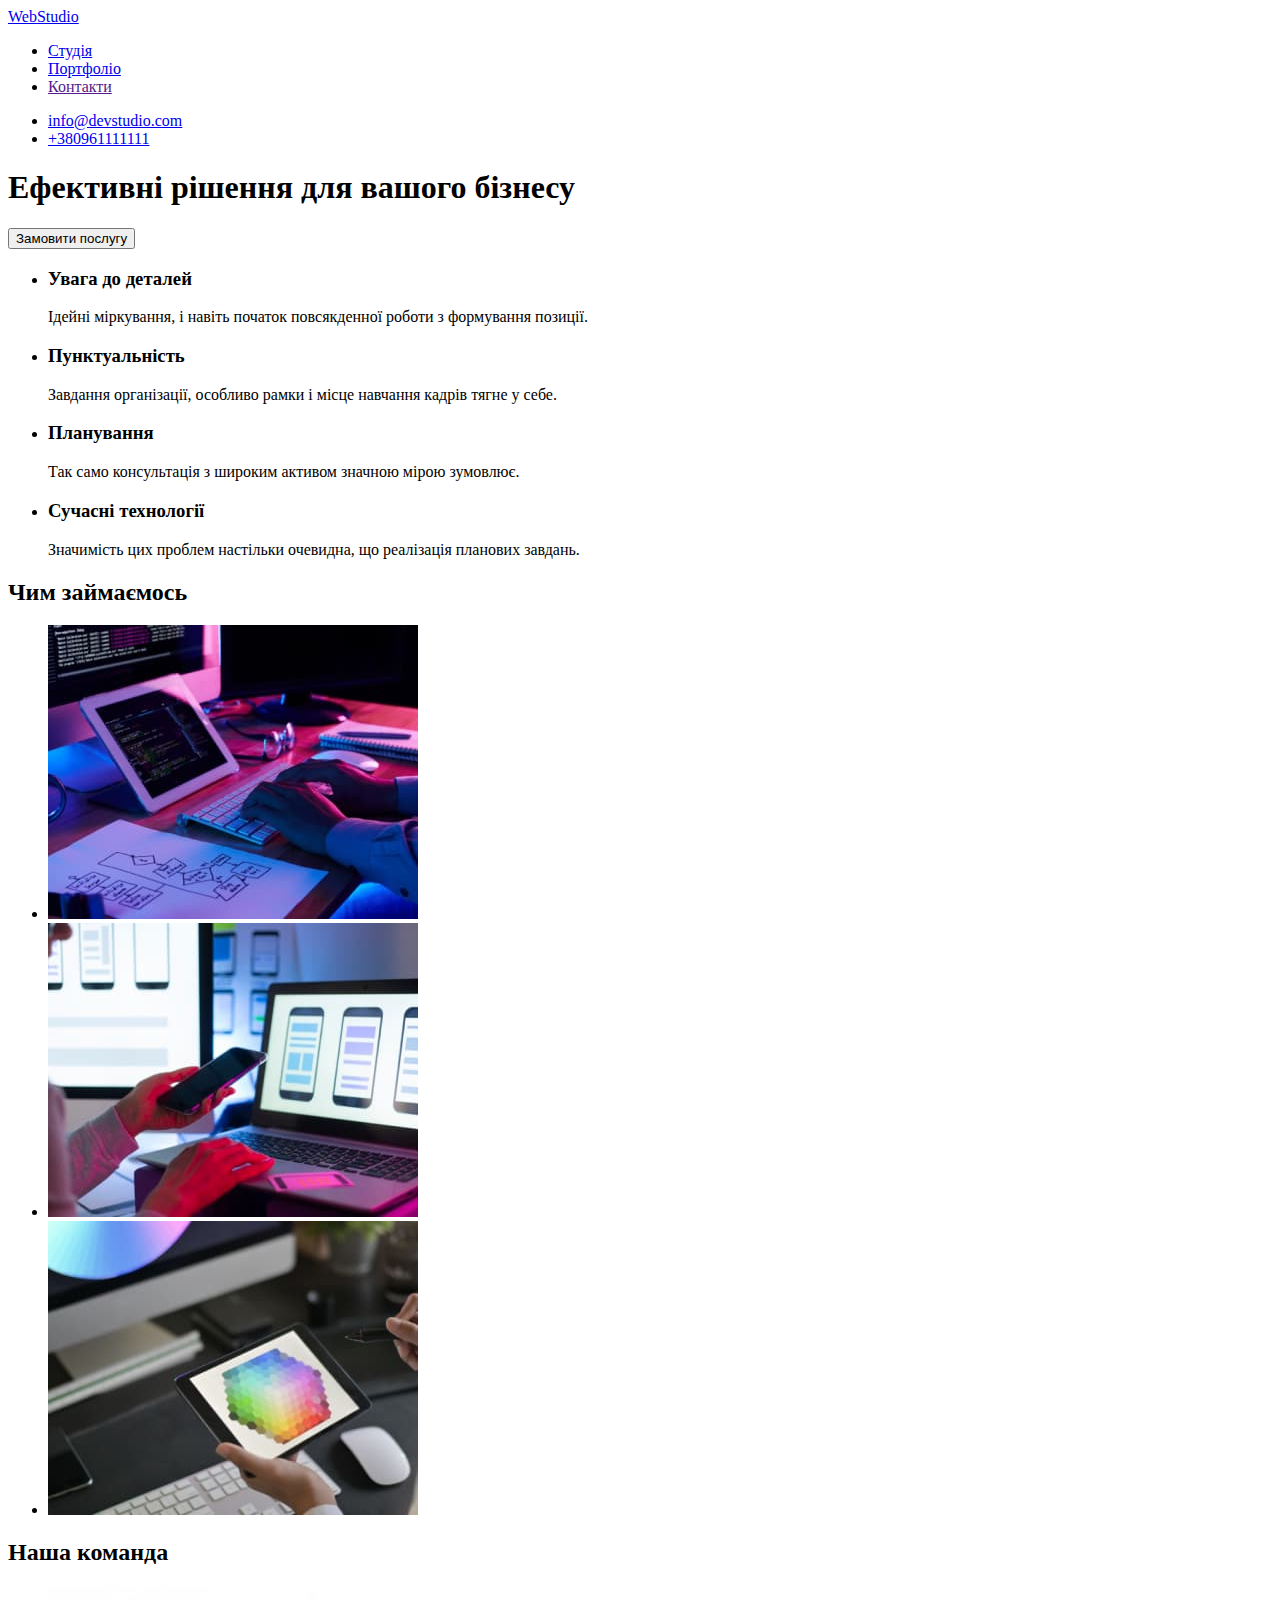
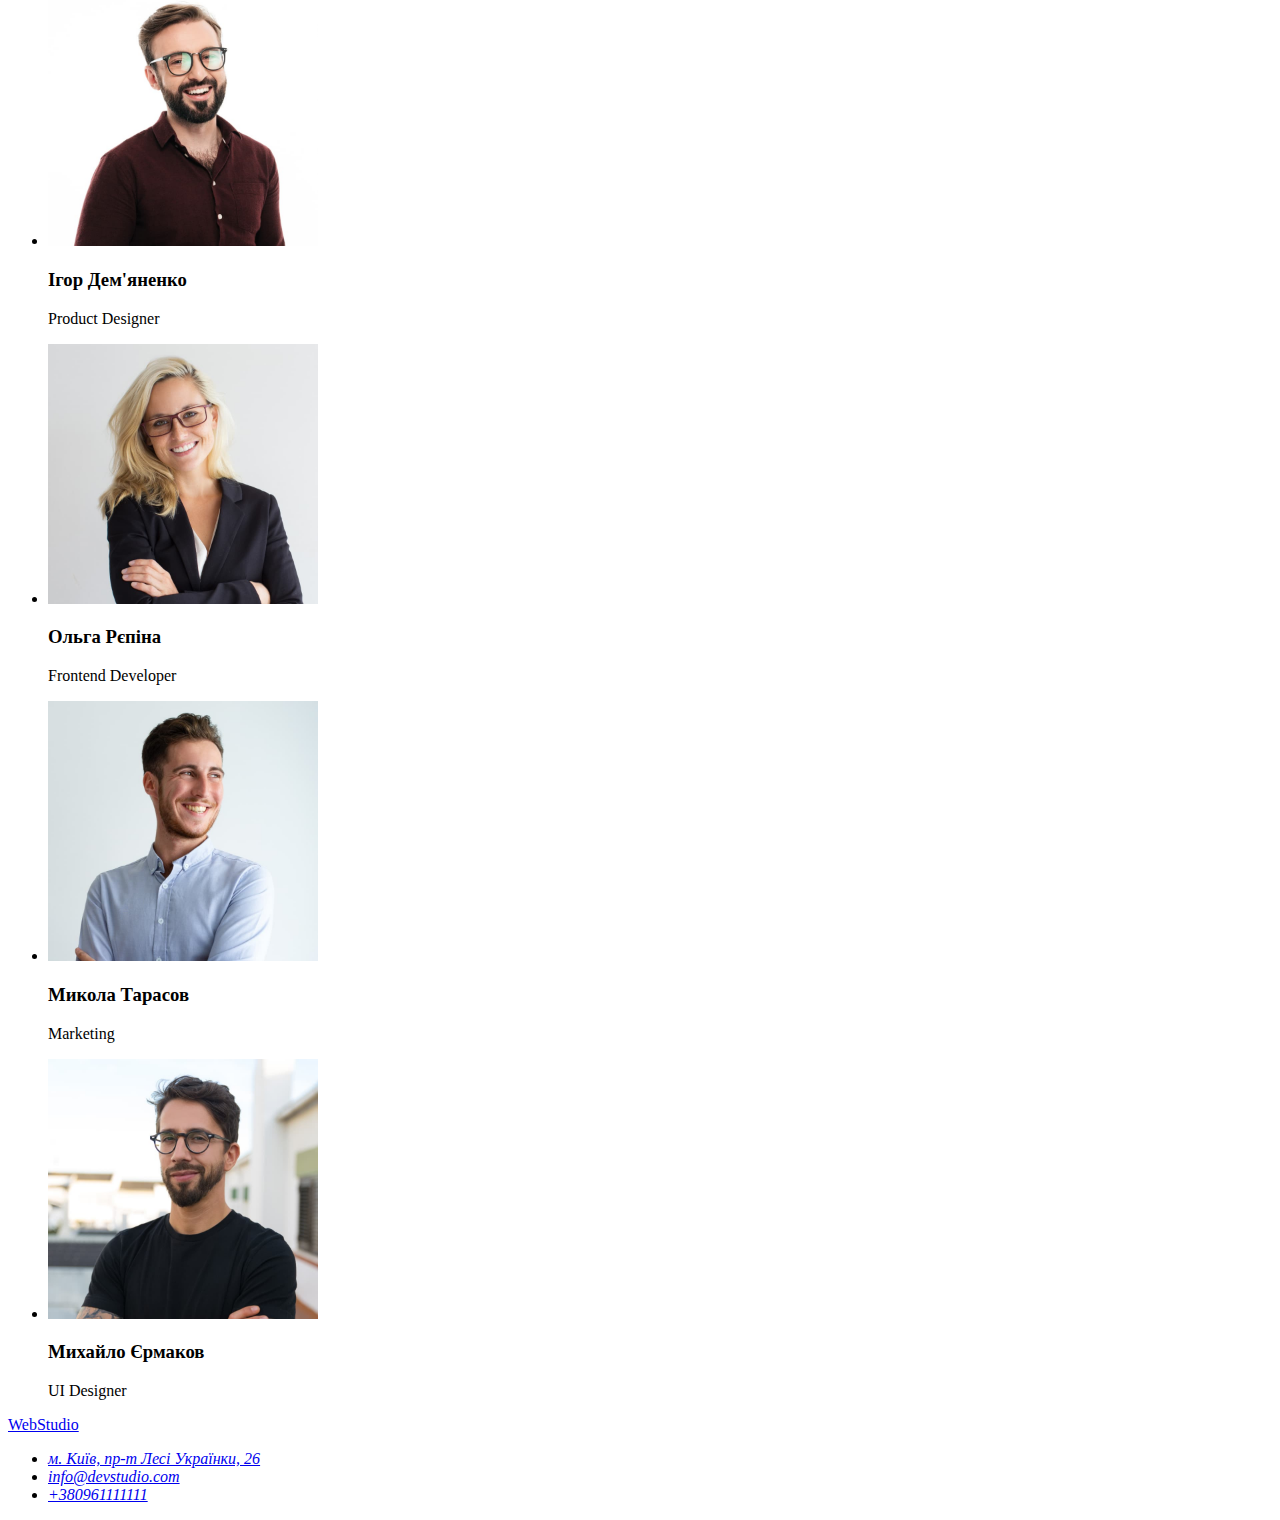
==== index.html @ 9a79ecf3 "набрана розмітка сторінки" ====
<!DOCTYPE html>
<html lang="uk">
<head>
    <meta charset="UTF-8">
    <meta http-equiv="X-UA-Compatible" content="IE=edge">
    <meta name="viewport" content="width=device-width, initial-scale=1.0">
    <title>Студія</title>
    <link rel="stylesheet" href="./css/style.css" />
</head>

<body>
    <!--Шапка-->
    <header>
        <a href="./index.html">WebStudio</a> 
        
        <nav>
            <ul>
                <li><a href="./index.html">Студія</a></li>
                <li><a href="./portfolio.html">Портфоліо</a></li>
                <li><a href="">Контакти</a></li>
            </ul>
        </nav>  
    
        <ul>
            <li><a href=mailto:info@devstudio.com>info@devstudio.com</a></li>
            <li><a href=tel:+380961111111>+380961111111</a></li> 
         </ul>
    </header>

    <!--Герой-->
    <main>
        <section>
            <h1>Ефективні рішення для вашого бізнесу</h1>
            <button type="button">Замовити послугу</button>
        </section>
    
    <!--Якості студії-->
        <section>
            <h2 hidden>Якості</h2>
            <ul>
                <li>
                    <h3>Увага до деталей</h3>
                    <p>Ідейні міркування, і навіть початок повсякденної роботи з формування позиції.</p>
                </li>
                <li>
                    <h3>Пунктуальність</h3>
                    <p>Завдання організації, особливо рамки і місце навчання кадрів тягне у себе.</p>
                </li>
                <li>
                    <h3>Планування</h3>
                    <p>Так само консультація з широким активом значною мірою зумовлює.</p>
                </li>
                <li>
                    <h3>Сучасні технології</h3>
                    <p>Значимість цих проблем настільки очевидна, що реалізація планових завдань.</p>
                </li>
            </ul>
        </section>

    <!--Чим займаємось-->
        <section>
            <h2>Чим займаємось</h2>
            <ul>
                <li><img src="./images/box1Sq.jpg" alt="обробка фотографій" width="370"></li>
                <li><img src="./images/box2Sq.jpg" alt="погодження деталей з замовником" width="370"></li>
                <li><img src="./images/box3Sq.jpg" alt="передача матеріалів замовнику" width="370"></li>
            </ul>                     
        </section>
        
        <!--Наша команда-->
        <section>
            <h2>Наша команда</h2>
            <ul>
                <li><img src="./images/1IgorSq.jpg" alt="фото Ігор Дем'яненко" width="270">
                    <h3>Ігор Дем'яненко</h3>
                    <p>Product Designer</p>
                </li>
                <li><img src="./images/2OlgaSq.jpg" alt="фото Ольга Рєпіна" width="270">
                    <h3>Ольга Рєпіна</h3>
                    <p>Frontend Developer</p>
                </li>
                <li><img src="./images/3MykolaSq.jpg" alt="фото Микола Тарасов" width="270">
                    <h3>Микола Тарасов</h3>
                    <p>Marketing</p>
                </li>
                <li><img src="./images/4MykhailoSq.jpg" alt="фото Михайло Єрмаков" width="270">
                    <h3>Михайло Єрмаков</h3>
                    <p>UI Designer</p>
                </li>
            </ul>
        </section>
    </main>
    
    <!--Підвал-->
    <footer>
        <a href="./index.html">WebStudio</a>
        <address>
            <ul>
                <li><a href="https://goo.gl/maps/CPtrU1FHBa2aNyZL9" 
                    target="_blank" 
                    rel="noopener noreferrer nofollow">
                    м. Київ, пр-т Лесі Українки, 26</a></li>
                <li><a href="mailto:info@devstudio.com" >info@devstudio.com</a></li>
                <li><a href="tel:+380961111111" >+380961111111</a></li>
            </ul>          
        </address>
    </footer>

</body>

</html>
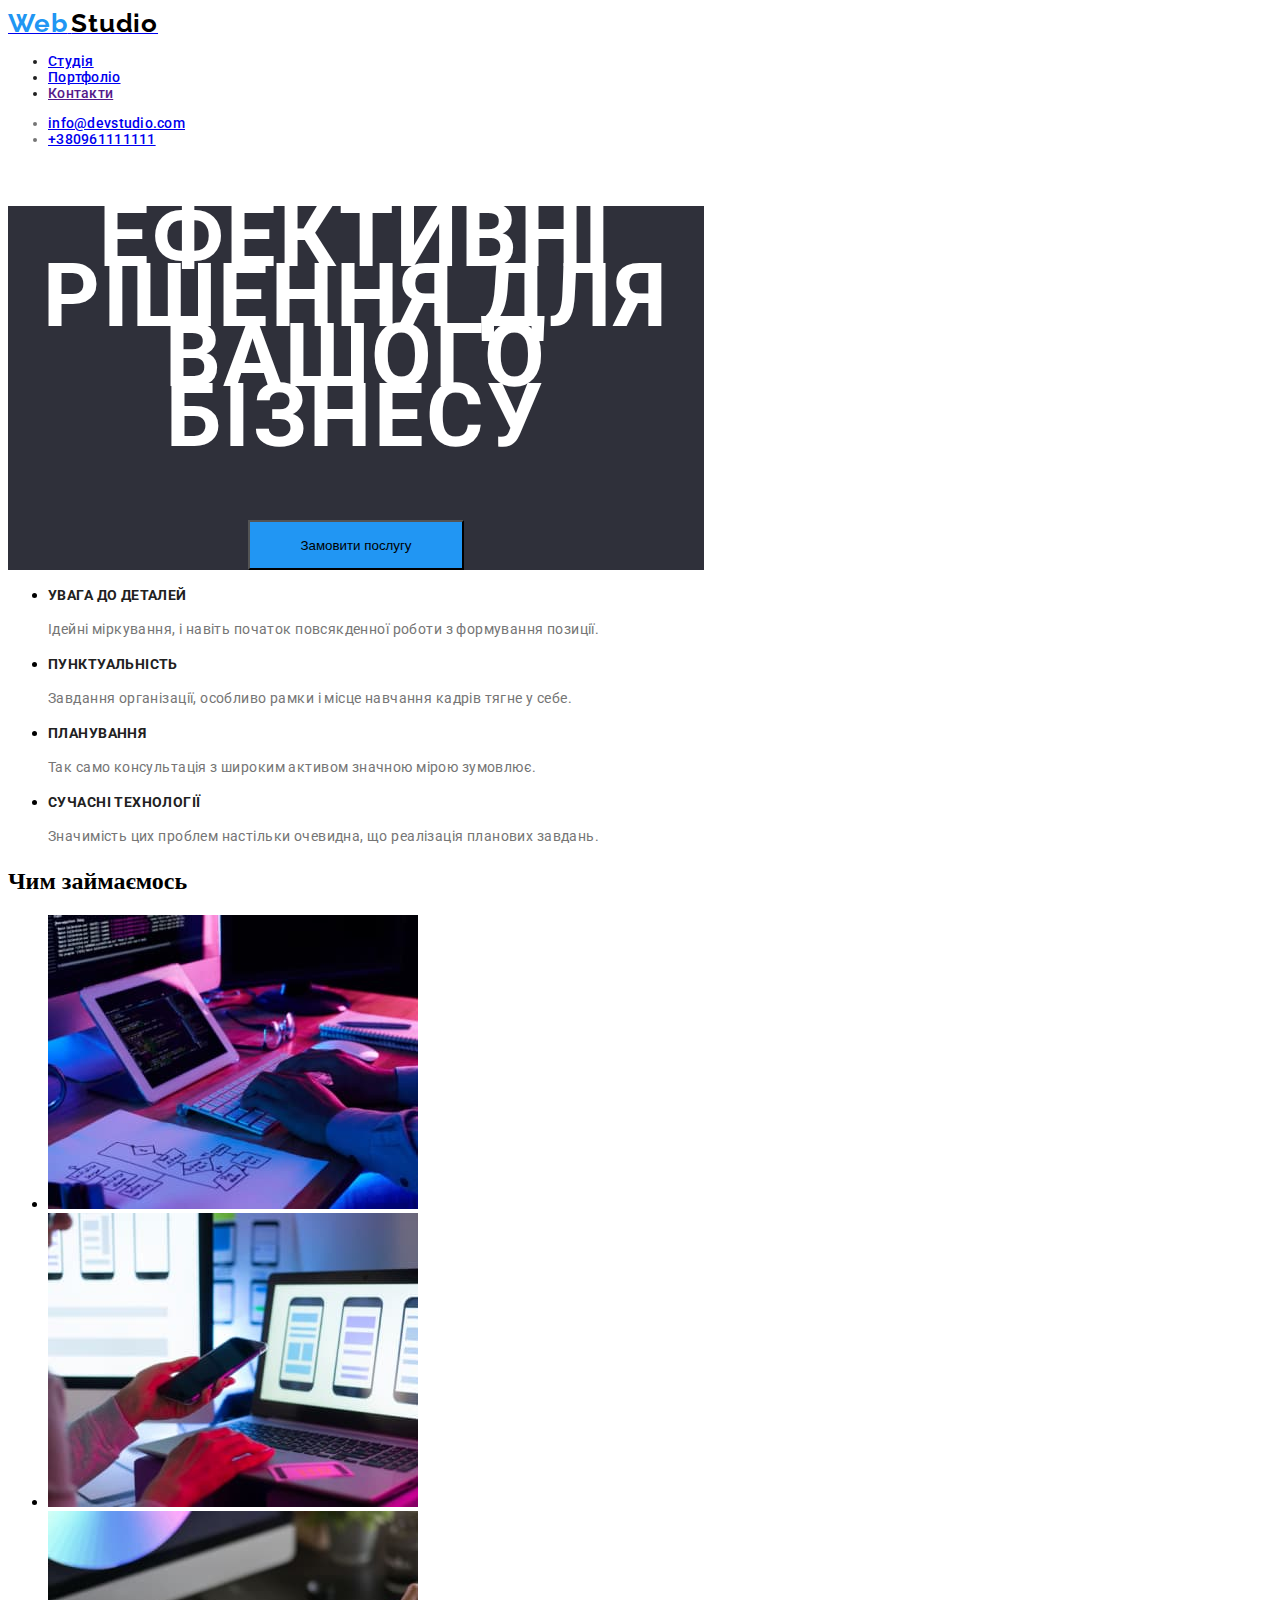
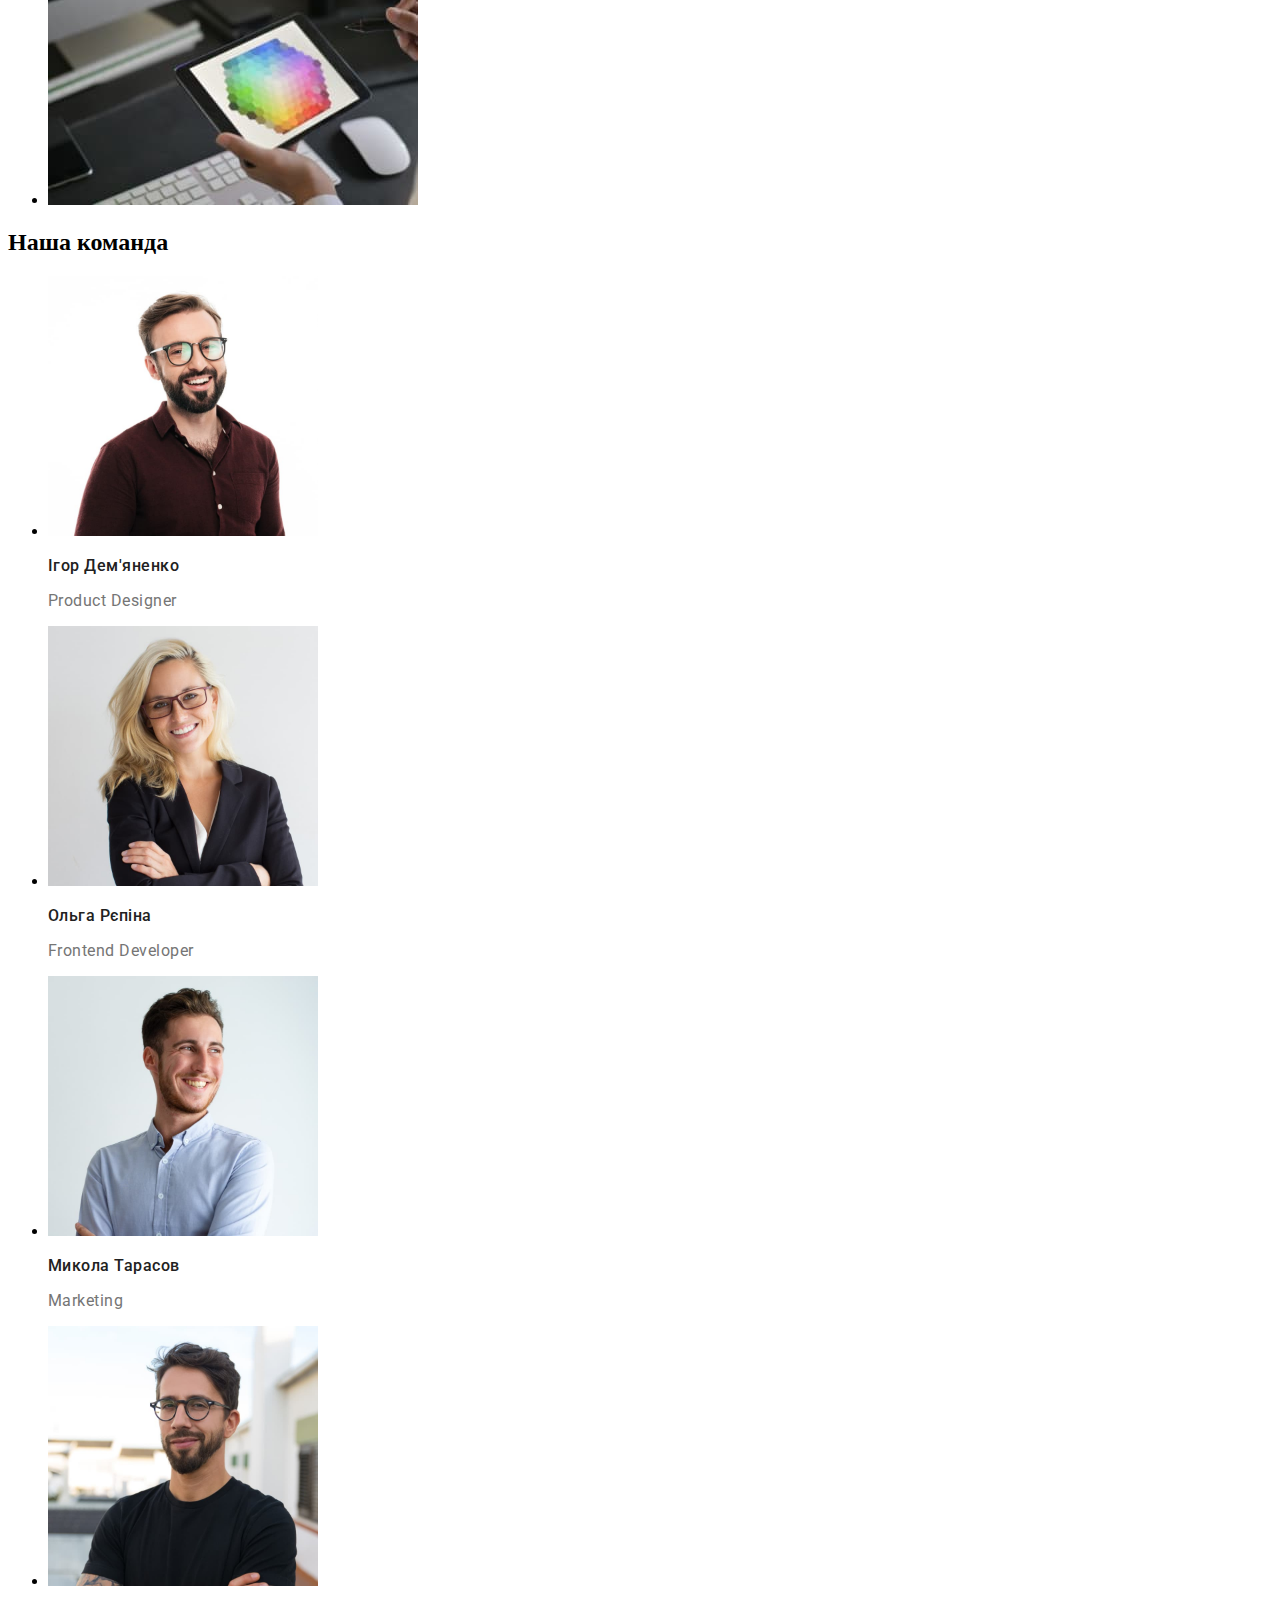
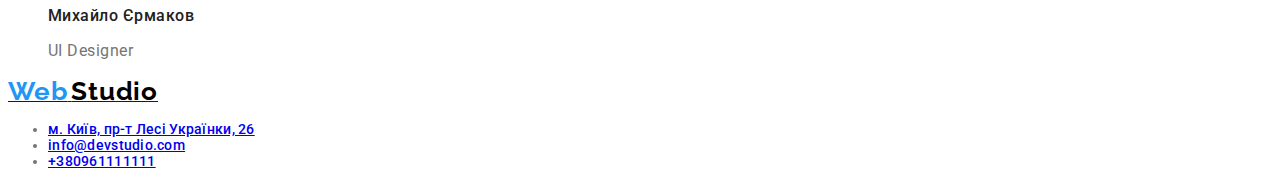
==== commit 70d7059e: "розпочато шаблон 2ДЗ" ====
--- a/index.html
+++ b/index.html
@@ -6,22 +6,29 @@
     <meta name="viewport" content="width=device-width, initial-scale=1.0">
     <title>Студія</title>
     <link rel="stylesheet" href="./css/style.css" />
+    <link rel="preconnect" href="https://fonts.googleapis.com">
+    <link rel="preconnect" href="https://fonts.gstatic.com" crossorigin>
+    <link href="https://fonts.googleapis.com/css2?family=Montserrat:wght@400;700&family=Raleway:wght@700&family=Roboto:wght@400;500;700;900&display=swap"
+        rel="stylesheet">
 </head>
 
 <body>
     <!--Шапка-->
     <header>
-        <a href="./index.html">WebStudio</a> 
+        <a href="./index.html">
+            <span class="logoweb">Web</span>
+            <span class="logostudio">Studio</span>
+        </a> 
         
         <nav>
-            <ul>
+            <ul class="navigation">
                 <li><a href="./index.html">Студія</a></li>
                 <li><a href="./portfolio.html">Портфоліо</a></li>
                 <li><a href="">Контакти</a></li>
             </ul>
         </nav>  
     
-        <ul>
+        <ul class="contacts">
             <li><a href=mailto:info@devstudio.com>info@devstudio.com</a></li>
             <li><a href=tel:+380961111111>+380961111111</a></li> 
          </ul>
@@ -29,13 +36,13 @@
 
     <!--Герой-->
     <main>
-        <section>
+        <section class="hero">
             <h1>Ефективні рішення для вашого бізнесу</h1>
-            <button type="button">Замовити послугу</button>
+            <button type="button" class="button">Замовити послугу</button>
         </section>
     
     <!--Якості студії-->
-        <section>
+        <section class="benefits">
             <h2 hidden>Якості</h2>
             <ul>
                 <li>
@@ -68,7 +75,7 @@
         </section>
         
         <!--Наша команда-->
-        <section>
+        <section class="ourteam">
             <h2>Наша команда</h2>
             <ul>
                 <li><img src="./images/1IgorSq.jpg" alt="фото Ігор Дем'яненко" width="270">
@@ -93,9 +100,12 @@
     
     <!--Підвал-->
     <footer>
-        <a href="./index.html">WebStudio</a>
+        <a href="./index.html">
+            <span class="logoweb">Web</span>
+            <span class="logostudio">Studio</span>
+        </a>
         <address>
-            <ul>
+            <ul class="contacts">
                 <li><a href="https://goo.gl/maps/CPtrU1FHBa2aNyZL9" 
                     target="_blank" 
                     rel="noopener noreferrer nofollow">
--- a/css/style.css
+++ b/css/style.css
@@ -0,0 +1,133 @@
+.body{
+    background: #FFFFFF;
+}
+.body h2{
+    font-family: 'Roboto';
+    font-weight: 700;
+    font-size: 36px;
+    line-height: 42px;
+    text-align: center;
+    letter-spacing: 0.03em;
+    font-style: normal;
+    
+    color: #212121;
+}
+
+
+.logoweb {
+    font-family: 'Raleway';
+    font-style: normal;
+    font-weight: 700;
+    font-size: 26px;
+    line-height: 31px;
+    letter-spacing: 0.03em;
+    color: #2196F3;
+}
+.logostudio {
+    font-family: 'Raleway';
+    
+    font-style: normal;
+    font-weight: 700;
+    font-size: 26px;
+    line-height: 31px;
+    letter-spacing: 0.03em;
+    color: #000000;
+}
+
+.navigation{
+    font-family: 'Roboto';
+    font-style: normal;
+    font-weight: 500;
+    font-size: 14px;
+    line-height: 16px;
+    letter-spacing: 0.02em;
+    
+    color: #212121;
+}
+.navigation :hover{
+    color: #2196F3;
+}
+
+.contacts{
+       
+    font-family: 'Roboto';
+    font-style: normal;
+    font-weight: 500;
+    font-size: 14px;
+    line-height: 16px;
+    letter-spacing: 0.02em;
+    
+    color: #757575;
+    
+}
+.contacts :hover{
+    color: #2196F3;
+}
+
+.hero{
+    font-family: 'Roboto';
+    font-weight: 900;
+    font-size: 44px;
+    line-height: 60px;
+    font-style: normal;
+    text-align: center;
+    letter-spacing: 0.06em;
+    text-transform: uppercase;
+    width: 696px;
+    color: #FFFFFF;
+    background-color: #2F303A;
+}
+
+.button{
+    left: 692px;
+    top: 430px;
+    width: 216px;
+    height: 50px;
+    
+    background: #2196F3;
+}
+.button:hover,
+.button:focus{
+    background: #dde7f0;
+}
+
+.benefits h3{
+    font-family: 'Roboto';
+    font-weight: 700;
+    font-size: 14px;
+    line-height: 16px;
+    letter-spacing: 0.03em;
+    text-transform: uppercase;
+    font-style: normal;
+    color: #212121;
+}
+.benefits p {
+    font-family: 'Roboto';
+    font-style: normal;
+    font-weight: 400;
+    font-size: 14px;
+    line-height: 24px;
+    letter-spacing: 0.03em;
+    color: #757575;
+}
+
+.ourteam h3{
+    font-family: 'Roboto';
+    font-weight: 500;
+    font-size: 16px;
+    line-height: 19px;
+    letter-spacing: 0.03em;
+    font-style: normal;
+    
+    color: #212121;
+}
+.ourteam p{
+    font-family: 'Roboto';
+    font-weight: 400;
+    font-size: 16px;
+    line-height: 19px;
+    letter-spacing: 0.03em;
+    font-style: normal;
+    
+    color: #757575;
+}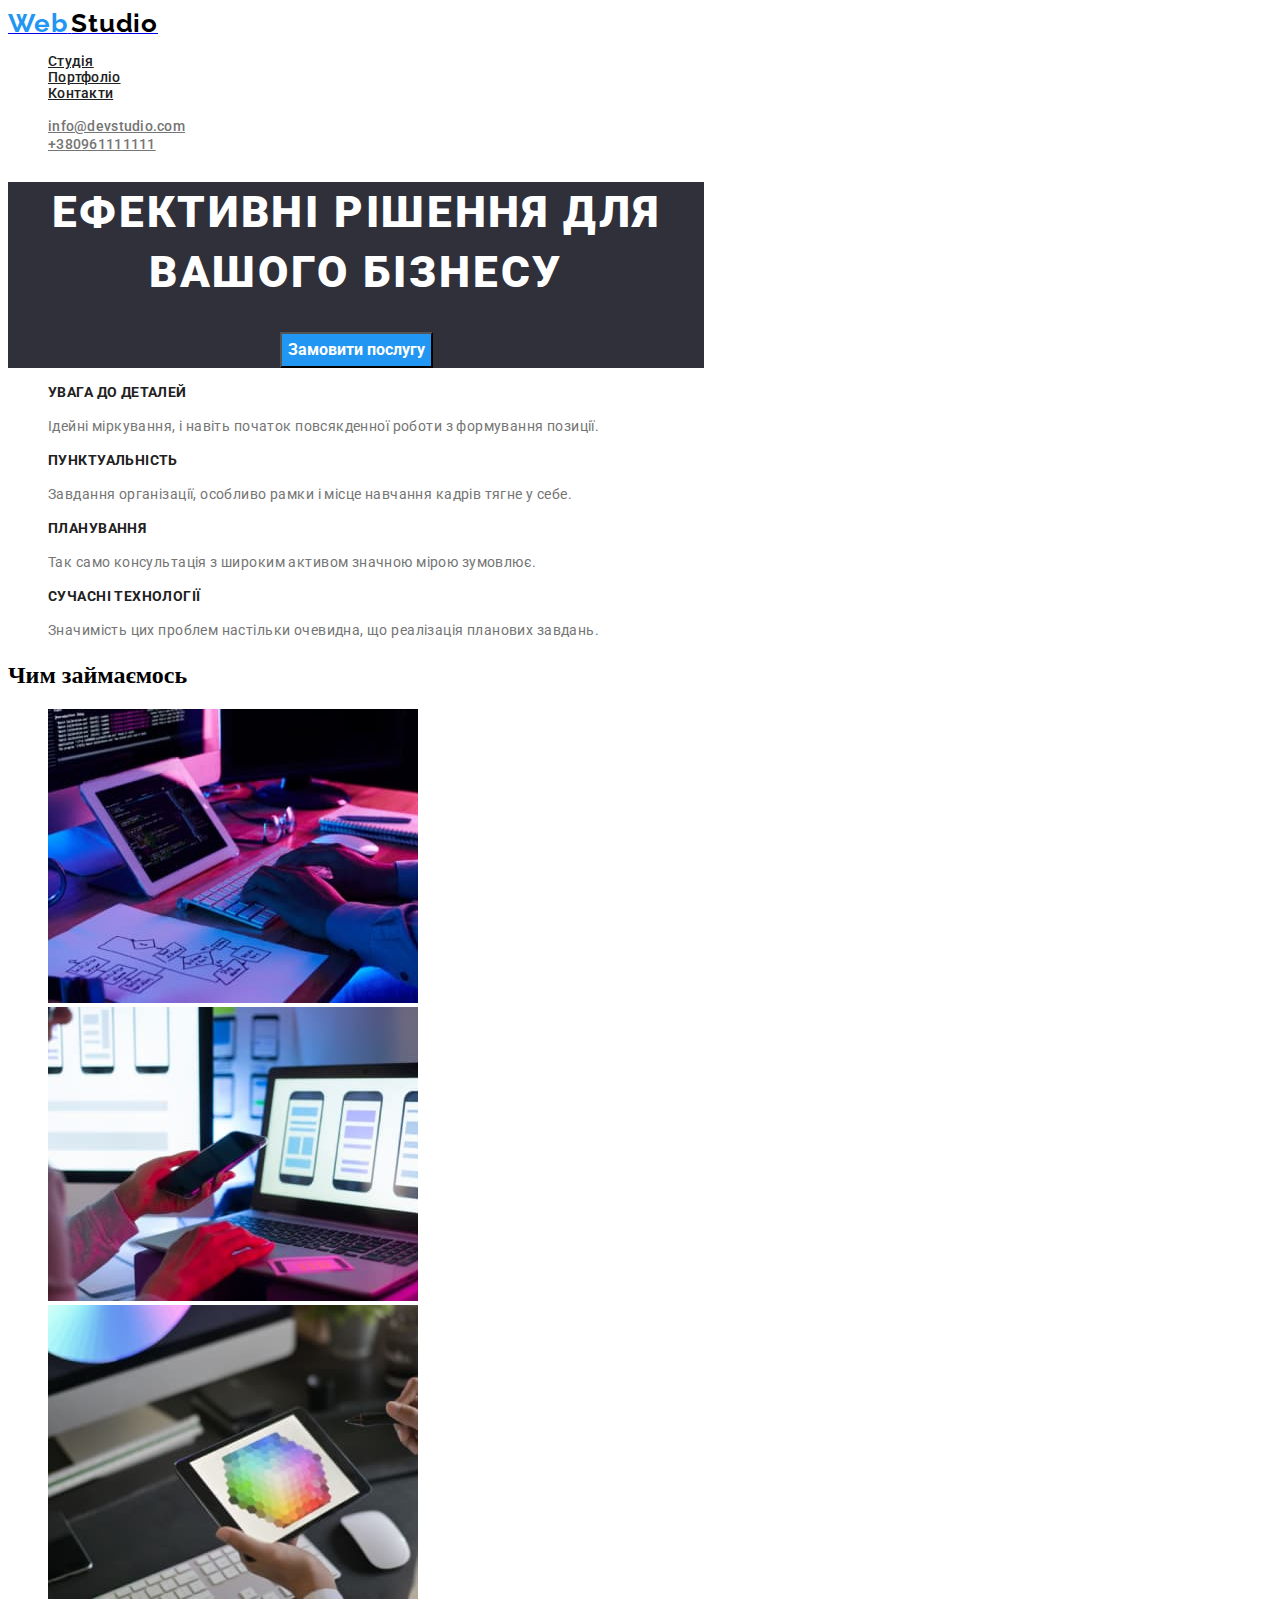
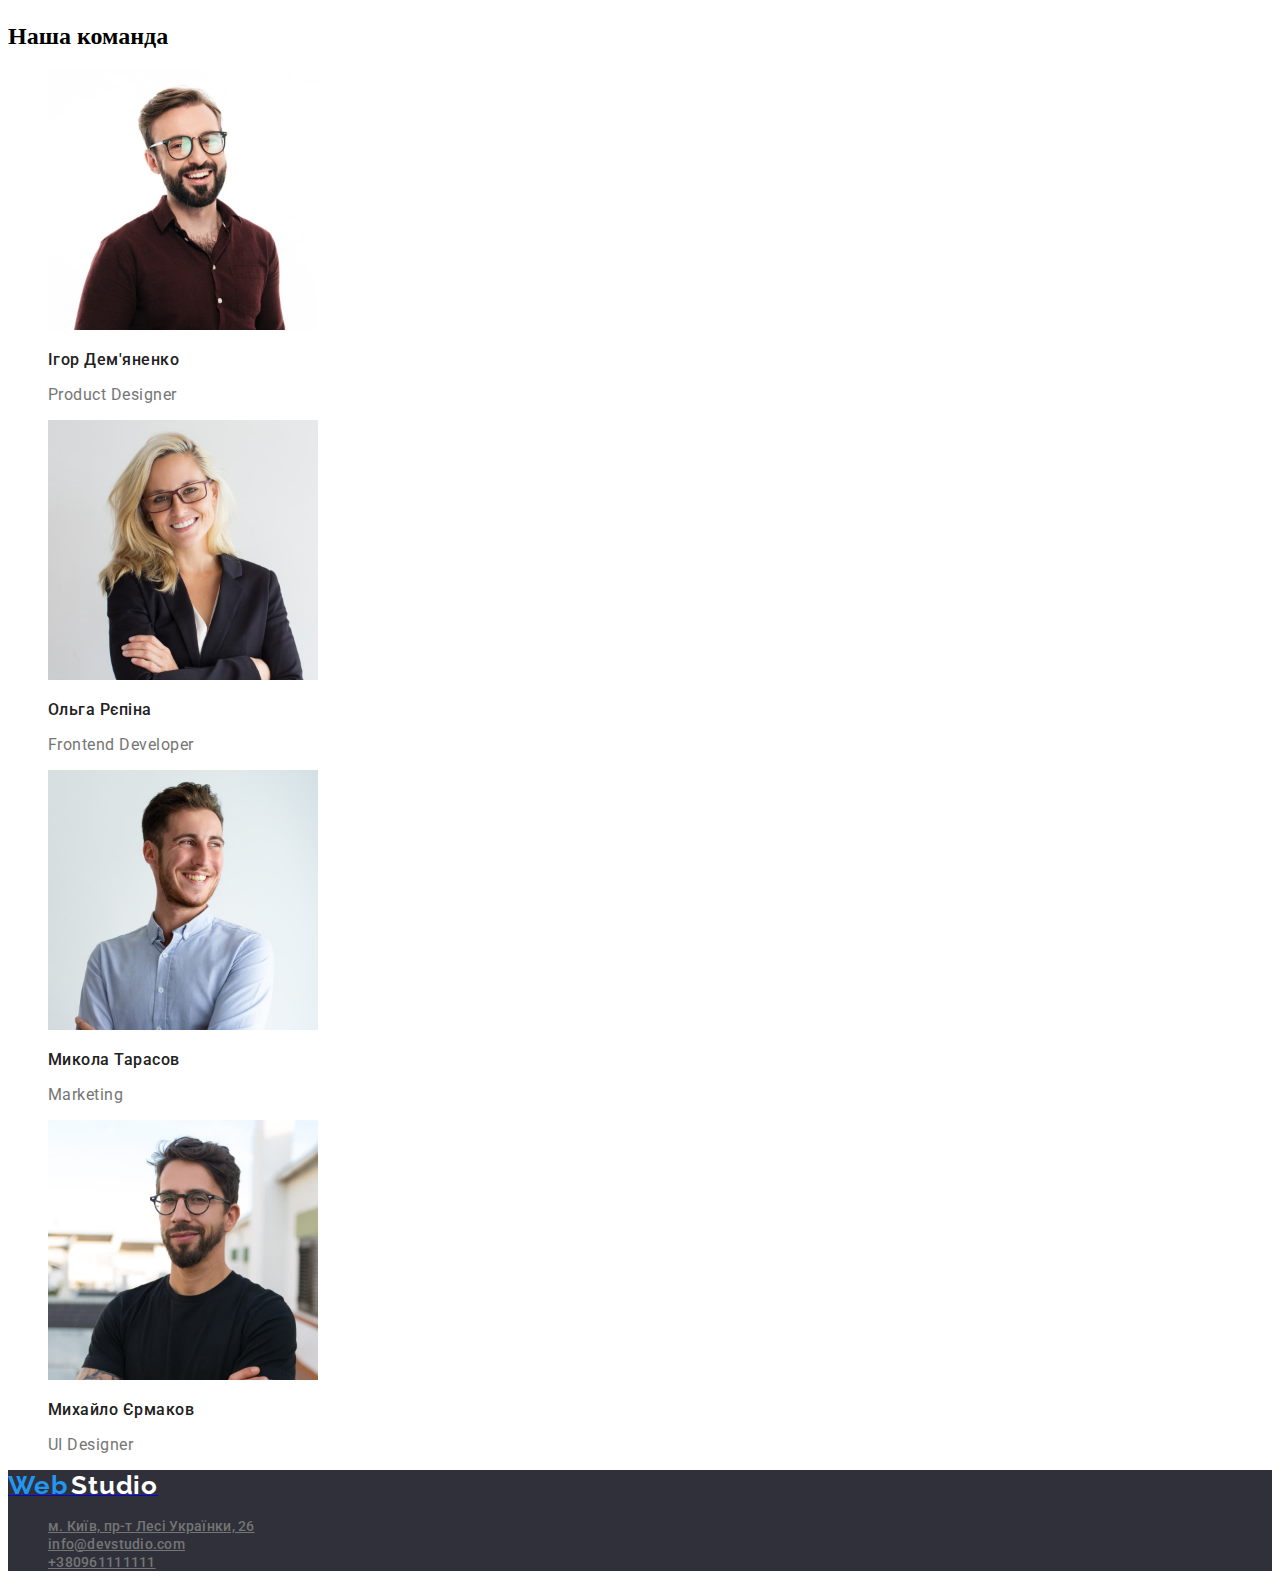
==== commit 518b926d: "оновлено після зауважень ментора" ====
--- a/index.html
+++ b/index.html
@@ -5,11 +5,10 @@
     <meta http-equiv="X-UA-Compatible" content="IE=edge">
     <meta name="viewport" content="width=device-width, initial-scale=1.0">
     <title>Студія</title>
-    <link rel="stylesheet" href="./css/style.css" />
     <link rel="preconnect" href="https://fonts.googleapis.com">
     <link rel="preconnect" href="https://fonts.gstatic.com" crossorigin>
-    <link href="https://fonts.googleapis.com/css2?family=Montserrat:wght@400;700&family=Raleway:wght@700&family=Roboto:wght@400;500;700;900&display=swap"
-        rel="stylesheet">
+    <link href="https://fonts.googleapis.com/css2?family=Raleway:wght@700&family=Roboto:wght@400;500;700;900&display=swap" rel="stylesheet">
+    <link rel="stylesheet" href="./css/style.css" />
 </head>
 
 <body>
@@ -22,23 +21,25 @@
         
         <nav>
             <ul class="navigation">
-                <li><a href="./index.html">Студія</a></li>
-                <li><a href="./portfolio.html">Портфоліо</a></li>
-                <li><a href="">Контакти</a></li>
+                <li><a class="navigation-link" href="./index.html">Студія</a></li>
+                <li><a class="navigation-link" href="./portfolio.html">Портфоліо</a></li>
+                <li><a class="navigation-link" href="">Контакти</a></li>
             </ul>
         </nav>  
     
         <ul class="contacts">
-            <li><a href=mailto:info@devstudio.com>info@devstudio.com</a></li>
-            <li><a href=tel:+380961111111>+380961111111</a></li> 
+            <li><a class="contact-list" href=mailto:info@devstudio.com>info@devstudio.com</a></li>
+            <li><a class="contact-list" href=tel:+380961111111>+380961111111</a></li> 
          </ul>
     </header>
 
     <!--Герой-->
     <main>
         <section class="hero">
-            <h1>Ефективні рішення для вашого бізнесу</h1>
-            <button type="button" class="button">Замовити послугу</button>
+            <h1 class="herotext">Ефективні рішення для вашого бізнесу</h1>
+            <button type="button" class="button"> 
+                <span class="buttontext">Замовити послугу</span>
+            </button>
         </section>
     
     <!--Якості студії-->
@@ -99,19 +100,20 @@
     </main>
     
     <!--Підвал-->
-    <footer>
+    <footer class="footer">
         <a href="./index.html">
             <span class="logoweb">Web</span>
-            <span class="logostudio">Studio</span>
+            <span class="logostudio-footer">Studio</span>
         </a>
         <address>
             <ul class="contacts">
-                <li><a href="https://goo.gl/maps/CPtrU1FHBa2aNyZL9" 
+                <li><a class="contact-list" href="https://goo.gl/maps/CPtrU1FHBa2aNyZL9" 
                     target="_blank" 
                     rel="noopener noreferrer nofollow">
                     м. Київ, пр-т Лесі Українки, 26</a></li>
-                <li><a href="mailto:info@devstudio.com" >info@devstudio.com</a></li>
-                <li><a href="tel:+380961111111" >+380961111111</a></li>
+                <li>
+                <a class="contact-list" href="mailto:info@devstudio.com" >info@devstudio.com</a></li>
+                <li><a class="contact-list" href="tel:+380961111111" >+380961111111</a></li>
             </ul>          
         </address>
     </footer>
--- a/css/style.css
+++ b/css/style.css
@@ -1,5 +1,9 @@
 .body{
-    background: #FFFFFF;
+    font-family: 'Raleway', 'Roboto', sans-serif;
+    background-color: #F5F5F5;
+}
+ul {
+    list-style: none;
 }
 .body h2{
     font-family: 'Roboto';
@@ -25,7 +29,6 @@
 }
 .logostudio {
     font-family: 'Raleway';
-    
     font-style: normal;
     font-weight: 700;
     font-size: 26px;
@@ -35,36 +38,49 @@
 }
 
 .navigation{
+    
     font-family: 'Roboto';
     font-style: normal;
     font-weight: 500;
     font-size: 14px;
     line-height: 16px;
     letter-spacing: 0.02em;
-    
     color: #212121;
 }
-.navigation :hover{
-    color: #2196F3;
-}
-
-.contacts{
-       
+.navigation-link{
     font-family: 'Roboto';
     font-style: normal;
     font-weight: 500;
     font-size: 14px;
     line-height: 16px;
     letter-spacing: 0.02em;
-    
+    color: #212121;
+}
+.navigation-link:hover,
+.navigation-link:focus{
+    color: #2196F3;
+}
+
+.contact-list{
+    font-family: 'Roboto';
+    font-style: normal;
+    font-weight: 500;
+    font-size: 14px;
+    line-height: 16px;
+    letter-spacing: 0.02em;
     color: #757575;
-    
 }
-.contacts :hover{
+.contact-list:hover,
+.contact-list:focus{
     color: #2196F3;
 }
 
 .hero{
+    width: 696px;
+    background-color: #2F303A;
+    text-align: center;
+}
+.herotext{
     font-family: 'Roboto';
     font-weight: 900;
     font-size: 44px;
@@ -79,16 +95,29 @@
 }
 
 .button{
-    left: 692px;
-    top: 430px;
-    width: 216px;
-    height: 50px;
-    
+    font-family: inherit;
     background: #2196F3;
 }
+
 .button:hover,
 .button:focus{
     background: #dde7f0;
+}
+.buttontext{
+        width: 152px;
+        height: 30px;
+        left: 724px;
+        top: 440px;
+    
+        font-family: 'Roboto';
+        font-style: normal;
+        font-weight: 700;
+        font-size: 16px;
+        line-height: 30px;
+
+        align-items: center;
+        text-align: center;
+        color: #FFFFFF;
 }
 
 .benefits h3{
@@ -101,7 +130,7 @@
     font-style: normal;
     color: #212121;
 }
-.benefits p {
+.benefits p{
     font-family: 'Roboto';
     font-style: normal;
     font-weight: 400;
@@ -118,7 +147,6 @@
     line-height: 19px;
     letter-spacing: 0.03em;
     font-style: normal;
-    
     color: #212121;
 }
 .ourteam p{
@@ -128,6 +156,29 @@
     line-height: 19px;
     letter-spacing: 0.03em;
     font-style: normal;
-    
     color: #757575;
+}
+
+
+.filterbutton button{
+    background-color: #F5F4FA;
+    color: #212121;
+}
+.filterbutton:hover,
+.filterbutton:focus button{
+    background-color: #2196F3;
+    color: #FFFFFF;
+}
+ 
+.footer{
+    background-color: #2F303A;
+}
+.logostudio-footer{
+    font-family: 'Raleway';
+    font-style: normal;
+    font-weight: 700;
+    font-size: 26px;
+    line-height: 31px;
+    letter-spacing: 0.03em;
+    color: white;
 }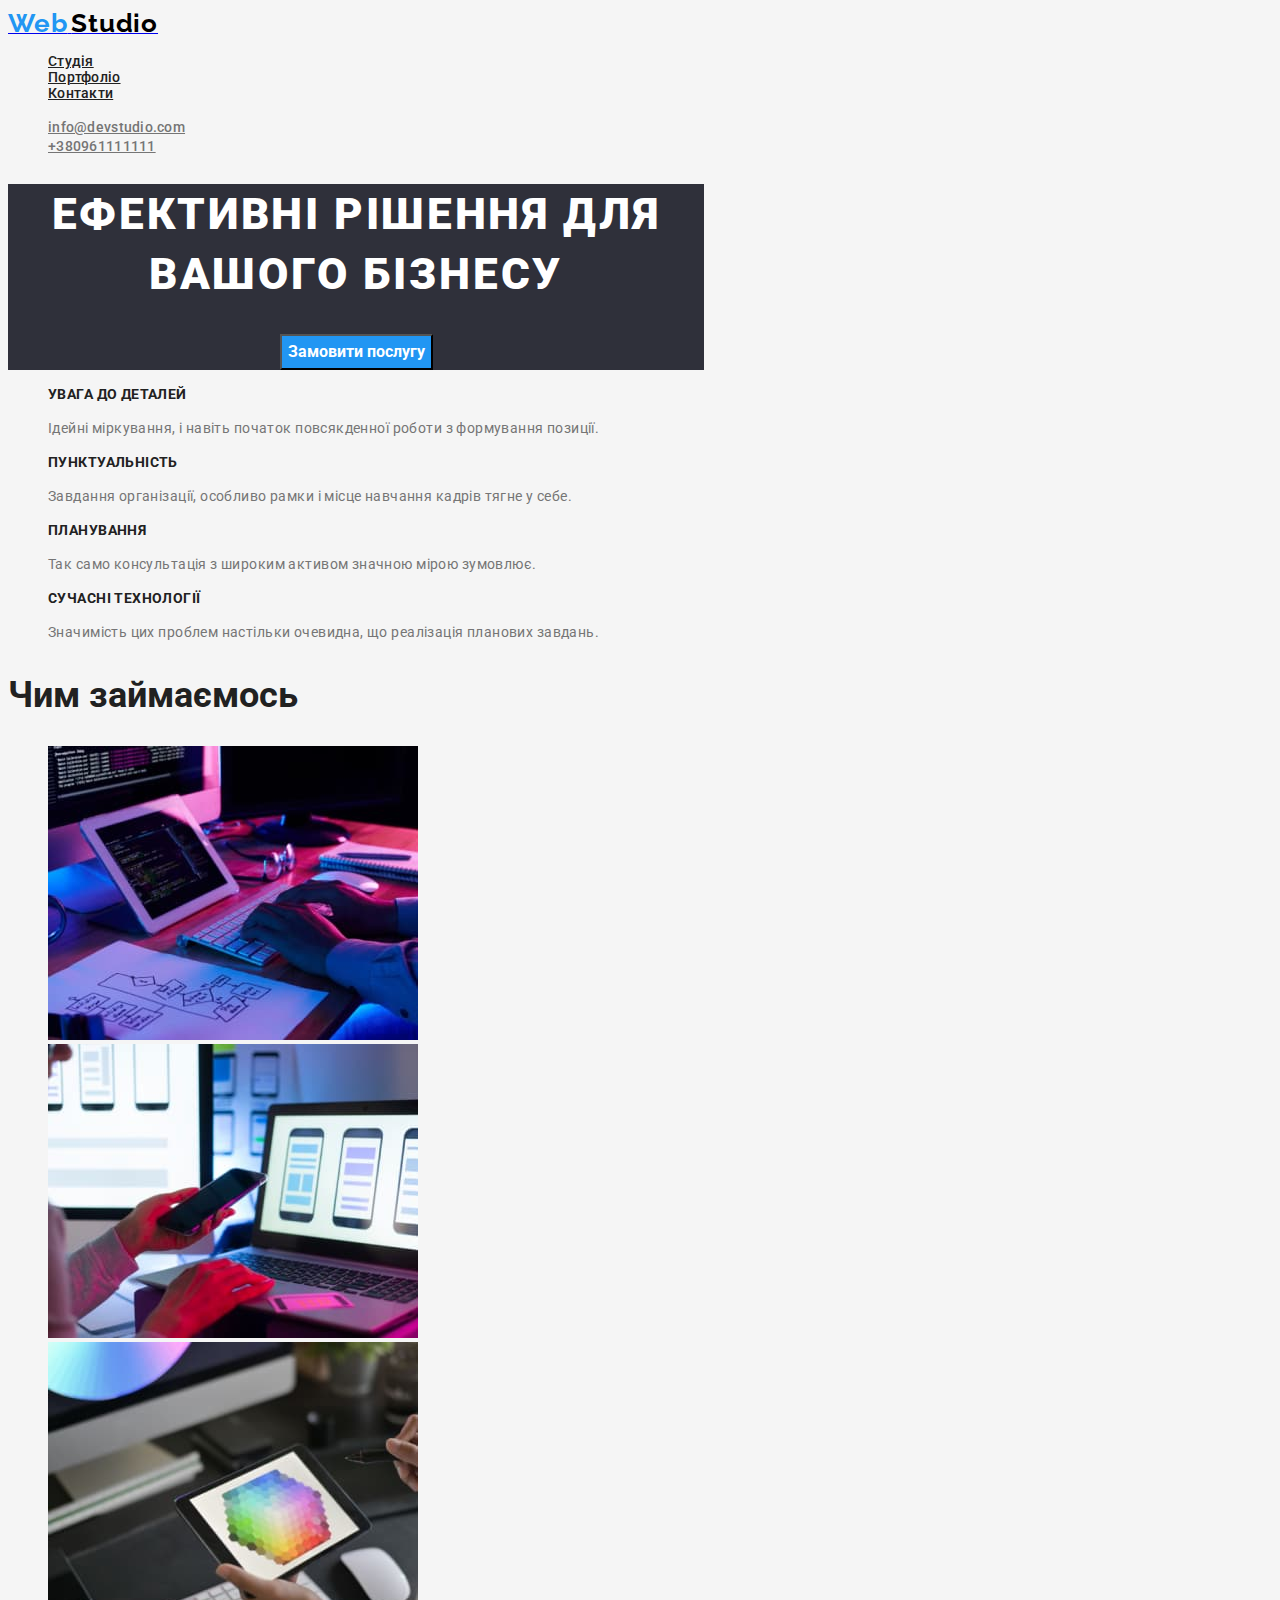
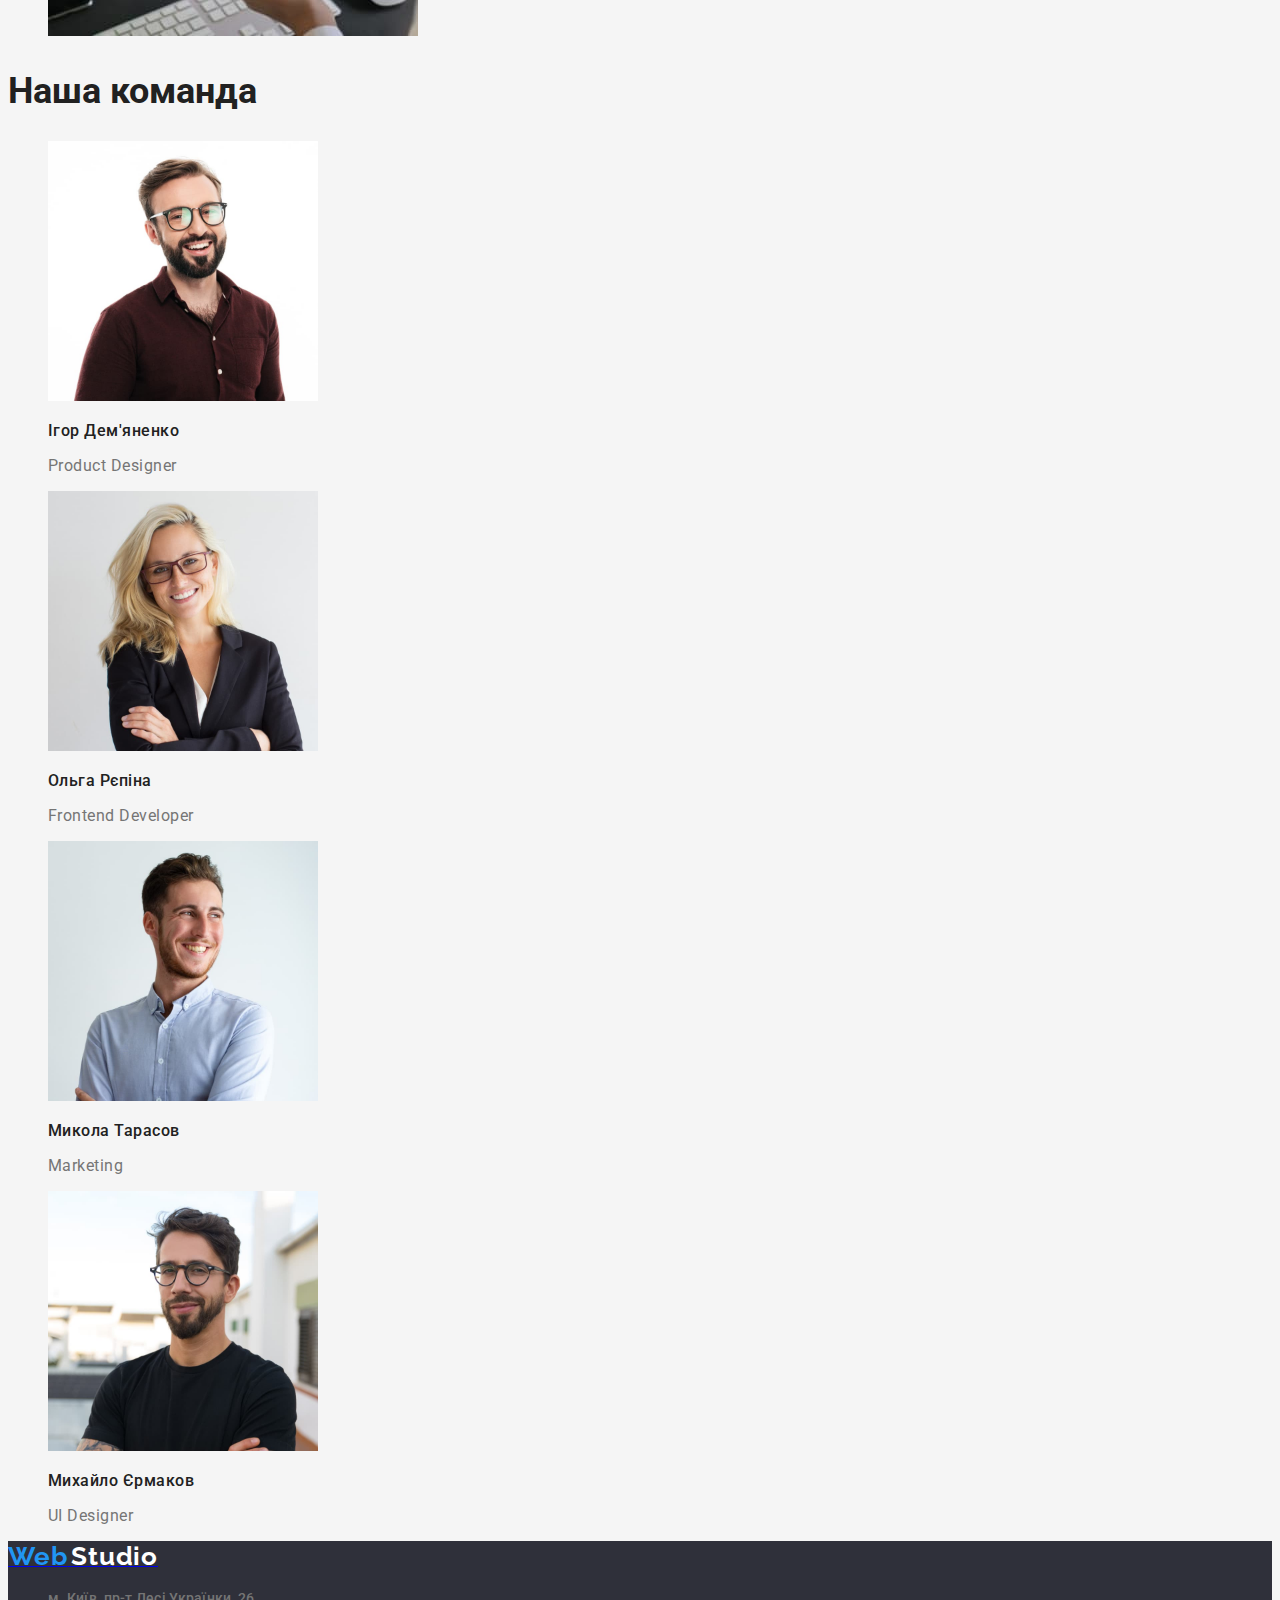
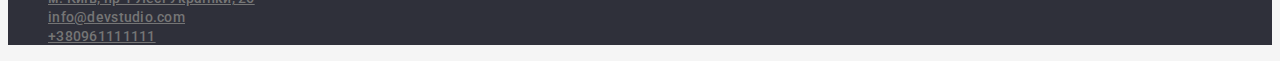
==== commit 85d74ba1: "1 редакція виконаного 2ДЗ" ====
--- a/index.html
+++ b/index.html
@@ -47,27 +47,27 @@
             <h2 hidden>Якості</h2>
             <ul>
                 <li>
-                    <h3>Увага до деталей</h3>
-                    <p>Ідейні міркування, і навіть початок повсякденної роботи з формування позиції.</p>
+                    <h3 class="benefits-titles">Увага до деталей</h3>
+                    <p class="benefits-p">Ідейні міркування, і навіть початок повсякденної роботи з формування позиції.</p>
                 </li>
                 <li>
-                    <h3>Пунктуальність</h3>
-                    <p>Завдання організації, особливо рамки і місце навчання кадрів тягне у себе.</p>
+                    <h3 class="benefits-titles">Пунктуальність</h3>
+                    <p class="benefits-p">Завдання організації, особливо рамки і місце навчання кадрів тягне у себе.</p>
                 </li>
                 <li>
-                    <h3>Планування</h3>
-                    <p>Так само консультація з широким активом значною мірою зумовлює.</p>
+                    <h3 class="benefits-titles">Планування</h3>
+                    <p class="benefits-p">Так само консультація з широким активом значною мірою зумовлює.</p>
                 </li>
                 <li>
-                    <h3>Сучасні технології</h3>
-                    <p>Значимість цих проблем настільки очевидна, що реалізація планових завдань.</p>
+                    <h3 class="benefits-titles">Сучасні технології</h3>
+                    <p class="benefits-p">Значимість цих проблем настільки очевидна, що реалізація планових завдань.</p>
                 </li>
             </ul>
         </section>
 
     <!--Чим займаємось-->
         <section>
-            <h2>Чим займаємось</h2>
+            <h2 class="secondary-title">Чим займаємось</h2>
             <ul>
                 <li><img src="./images/box1Sq.jpg" alt="обробка фотографій" width="370"></li>
                 <li><img src="./images/box2Sq.jpg" alt="погодження деталей з замовником" width="370"></li>
@@ -77,23 +77,23 @@
         
         <!--Наша команда-->
         <section class="ourteam">
-            <h2>Наша команда</h2>
+            <h2 class="secondary-title">Наша команда</h2>
             <ul>
                 <li><img src="./images/1IgorSq.jpg" alt="фото Ігор Дем'яненко" width="270">
-                    <h3>Ігор Дем'яненко</h3>
-                    <p>Product Designer</p>
+                    <h3 class="ourteam-titles">Ігор Дем'яненко</h3>
+                    <p class="ourteam-p">Product Designer</p>
                 </li>
                 <li><img src="./images/2OlgaSq.jpg" alt="фото Ольга Рєпіна" width="270">
-                    <h3>Ольга Рєпіна</h3>
-                    <p>Frontend Developer</p>
+                    <h3 class="ourteam-titles">Ольга Рєпіна</h3>
+                    <p class="ourteam-p">Frontend Developer</p>
                 </li>
                 <li><img src="./images/3MykolaSq.jpg" alt="фото Микола Тарасов" width="270">
-                    <h3>Микола Тарасов</h3>
-                    <p>Marketing</p>
+                    <h3 class="ourteam-titles">Микола Тарасов</h3>
+                    <p class="ourteam-p">Marketing</p>
                 </li>
                 <li><img src="./images/4MykhailoSq.jpg" alt="фото Михайло Єрмаков" width="270">
-                    <h3>Михайло Єрмаков</h3>
-                    <p>UI Designer</p>
+                    <h3 class="ourteam-titles">Михайло Єрмаков</h3>
+                    <p class="ourteam-p">UI Designer</p>
                 </li>
             </ul>
         </section>
--- a/css/style.css
+++ b/css/style.css
@@ -1,20 +1,26 @@
-.body{
-    font-family: 'Raleway', 'Roboto', sans-serif;
+:root {
+    --titletext-color: #212121;
+    --p-color: #757575;
+}
+
+body{
+    font-family: 'Roboto', 'Raleway', sans-serif;
     background-color: #F5F5F5;
+    color: #757575;
 }
-ul {
+
+ul{
     list-style: none;
 }
-.body h2{
-    font-family: 'Roboto';
-    font-weight: 700;
-    font-size: 36px;
-    line-height: 42px;
-    text-align: center;
-    letter-spacing: 0.03em;
-    font-style: normal;
+
+.secondary-title{
+        
+        font-style: normal;
+        font-weight: 700;
+        font-size: 36px;
+        line-height: 42px;
     
-    color: #212121;
+    color: var(--titletext-color);
 }
 
 
@@ -38,23 +44,20 @@
 }
 
 .navigation{
-    
-    font-family: 'Roboto';
     font-style: normal;
     font-weight: 500;
     font-size: 14px;
     line-height: 16px;
     letter-spacing: 0.02em;
-    color: #212121;
+    color: var(--titletext-color);
 }
 .navigation-link{
-    font-family: 'Roboto';
     font-style: normal;
     font-weight: 500;
     font-size: 14px;
     line-height: 16px;
     letter-spacing: 0.02em;
-    color: #212121;
+    color: var(--titletext-color);
 }
 .navigation-link:hover,
 .navigation-link:focus{
@@ -62,13 +65,12 @@
 }
 
 .contact-list{
-    font-family: 'Roboto';
     font-style: normal;
     font-weight: 500;
     font-size: 14px;
     line-height: 16px;
     letter-spacing: 0.02em;
-    color: #757575;
+    color: var(--p-color);
 }
 .contact-list:hover,
 .contact-list:focus{
@@ -81,7 +83,6 @@
     text-align: center;
 }
 .herotext{
-    font-family: 'Roboto';
     font-weight: 900;
     font-size: 44px;
     line-height: 60px;
@@ -109,7 +110,6 @@
         left: 724px;
         top: 440px;
     
-        font-family: 'Roboto';
         font-style: normal;
         font-weight: 700;
         font-size: 16px;
@@ -120,52 +120,50 @@
         color: #FFFFFF;
 }
 
-.benefits h3{
-    font-family: 'Roboto';
+.benefits-titles{
     font-weight: 700;
     font-size: 14px;
     line-height: 16px;
     letter-spacing: 0.03em;
     text-transform: uppercase;
     font-style: normal;
-    color: #212121;
+    color: var(--titletext-color);
 }
-.benefits p{
-    font-family: 'Roboto';
+.benefits-p{
     font-style: normal;
     font-weight: 400;
     font-size: 14px;
     line-height: 24px;
     letter-spacing: 0.03em;
-    color: #757575;
+    color: var(--p-color);
 }
 
-.ourteam h3{
-    font-family: 'Roboto';
+.ourteam-titles{
     font-weight: 500;
     font-size: 16px;
     line-height: 19px;
     letter-spacing: 0.03em;
     font-style: normal;
-    color: #212121;
+    color: var(--titletext-color);
 }
-.ourteam p{
-    font-family: 'Roboto';
+.ourteam-p{
     font-weight: 400;
     font-size: 16px;
     line-height: 19px;
     letter-spacing: 0.03em;
     font-style: normal;
-    color: #757575;
+    color: var(--p-color);
 }
 
 
-.filterbutton button{
+.filterbutton{
+    font-family: inherit;
     background-color: #F5F4FA;
-    color: #212121;
+    color: var(--titletext-color);
+    cursor: pointer;
 }
 .filterbutton:hover,
-.filterbutton:focus button{
+.filterbutton:focus{
     background-color: #2196F3;
     color: #FFFFFF;
 }
@@ -181,4 +179,20 @@
     line-height: 31px;
     letter-spacing: 0.03em;
     color: white;
+}
+
+.allworks-titles{
+font-style: normal;
+font-weight: 700;
+font-size: 18px;
+line-height: 36px;
+color: var(--titletext-color);
+}
+
+.allworks-p{
+font-style: normal;
+font-weight: 400;
+font-size: 16px;
+line-height: 30px;
+color: var(--p-color);
 }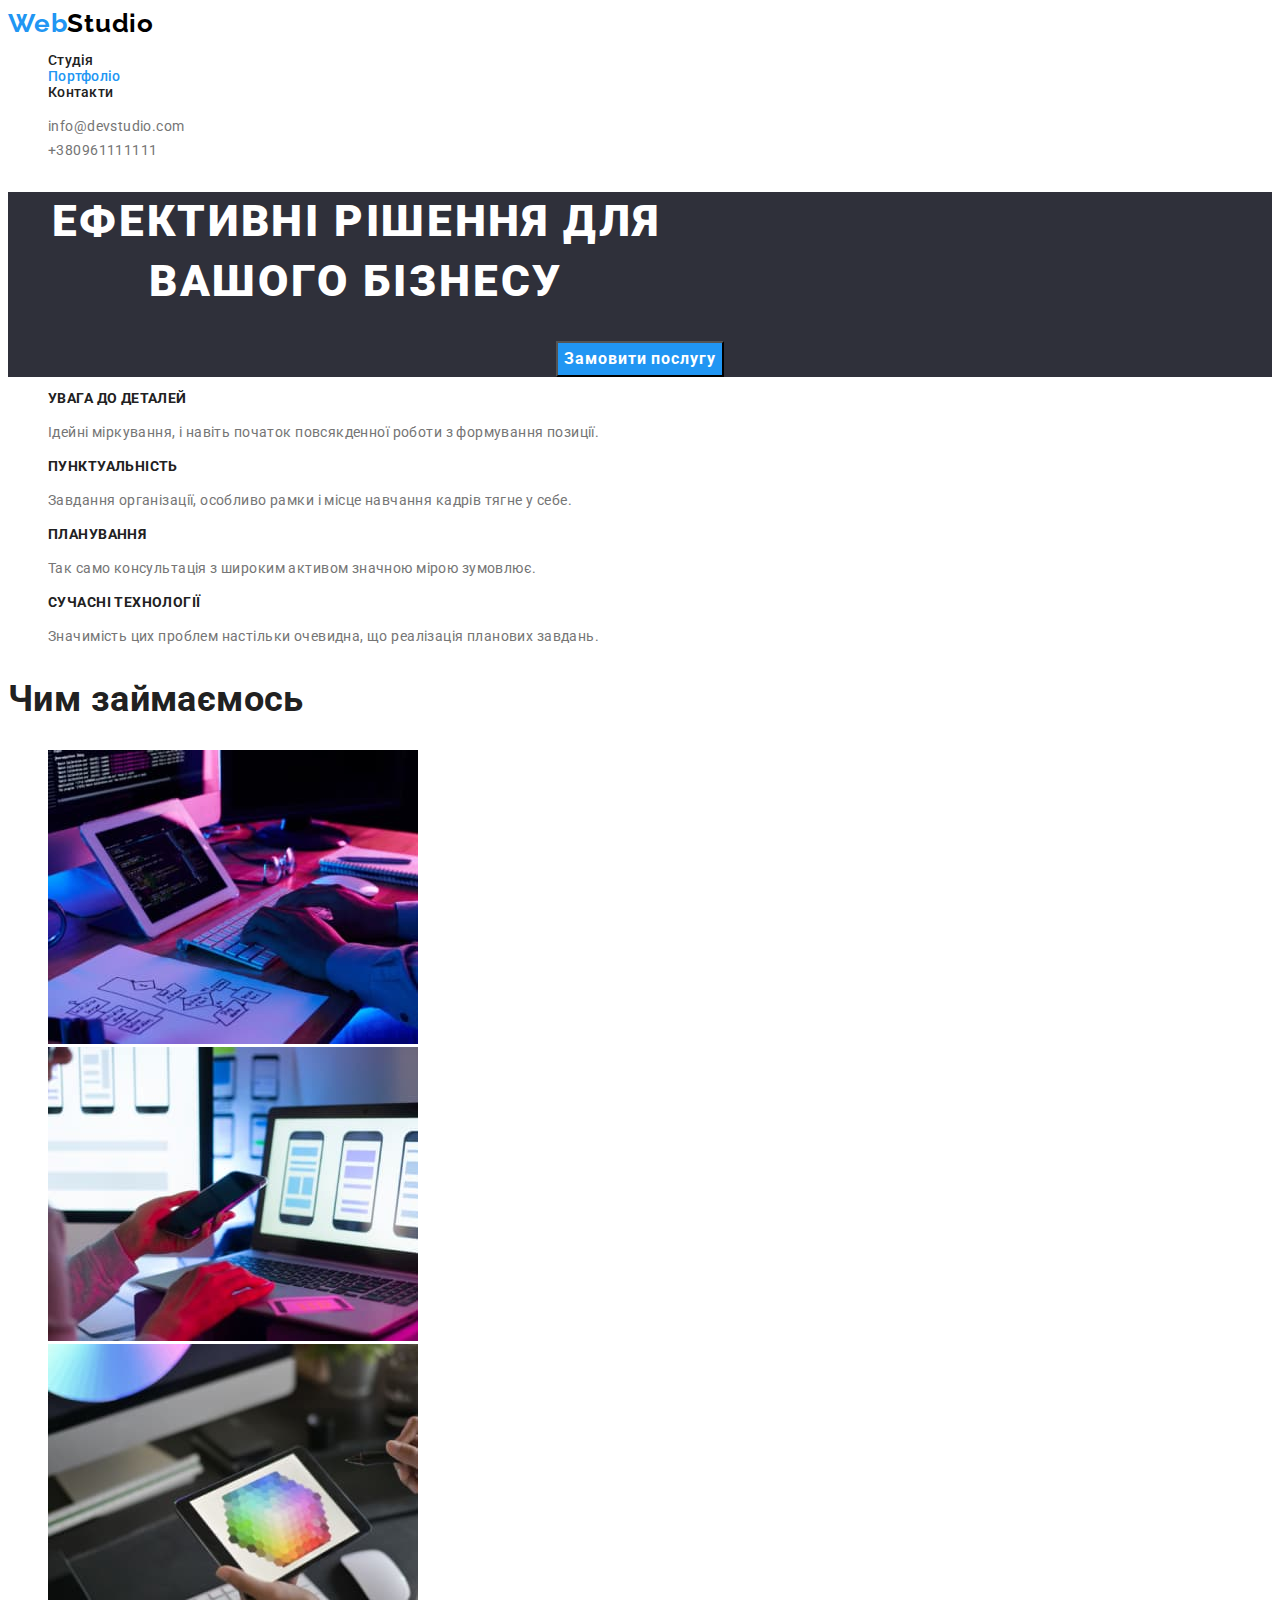
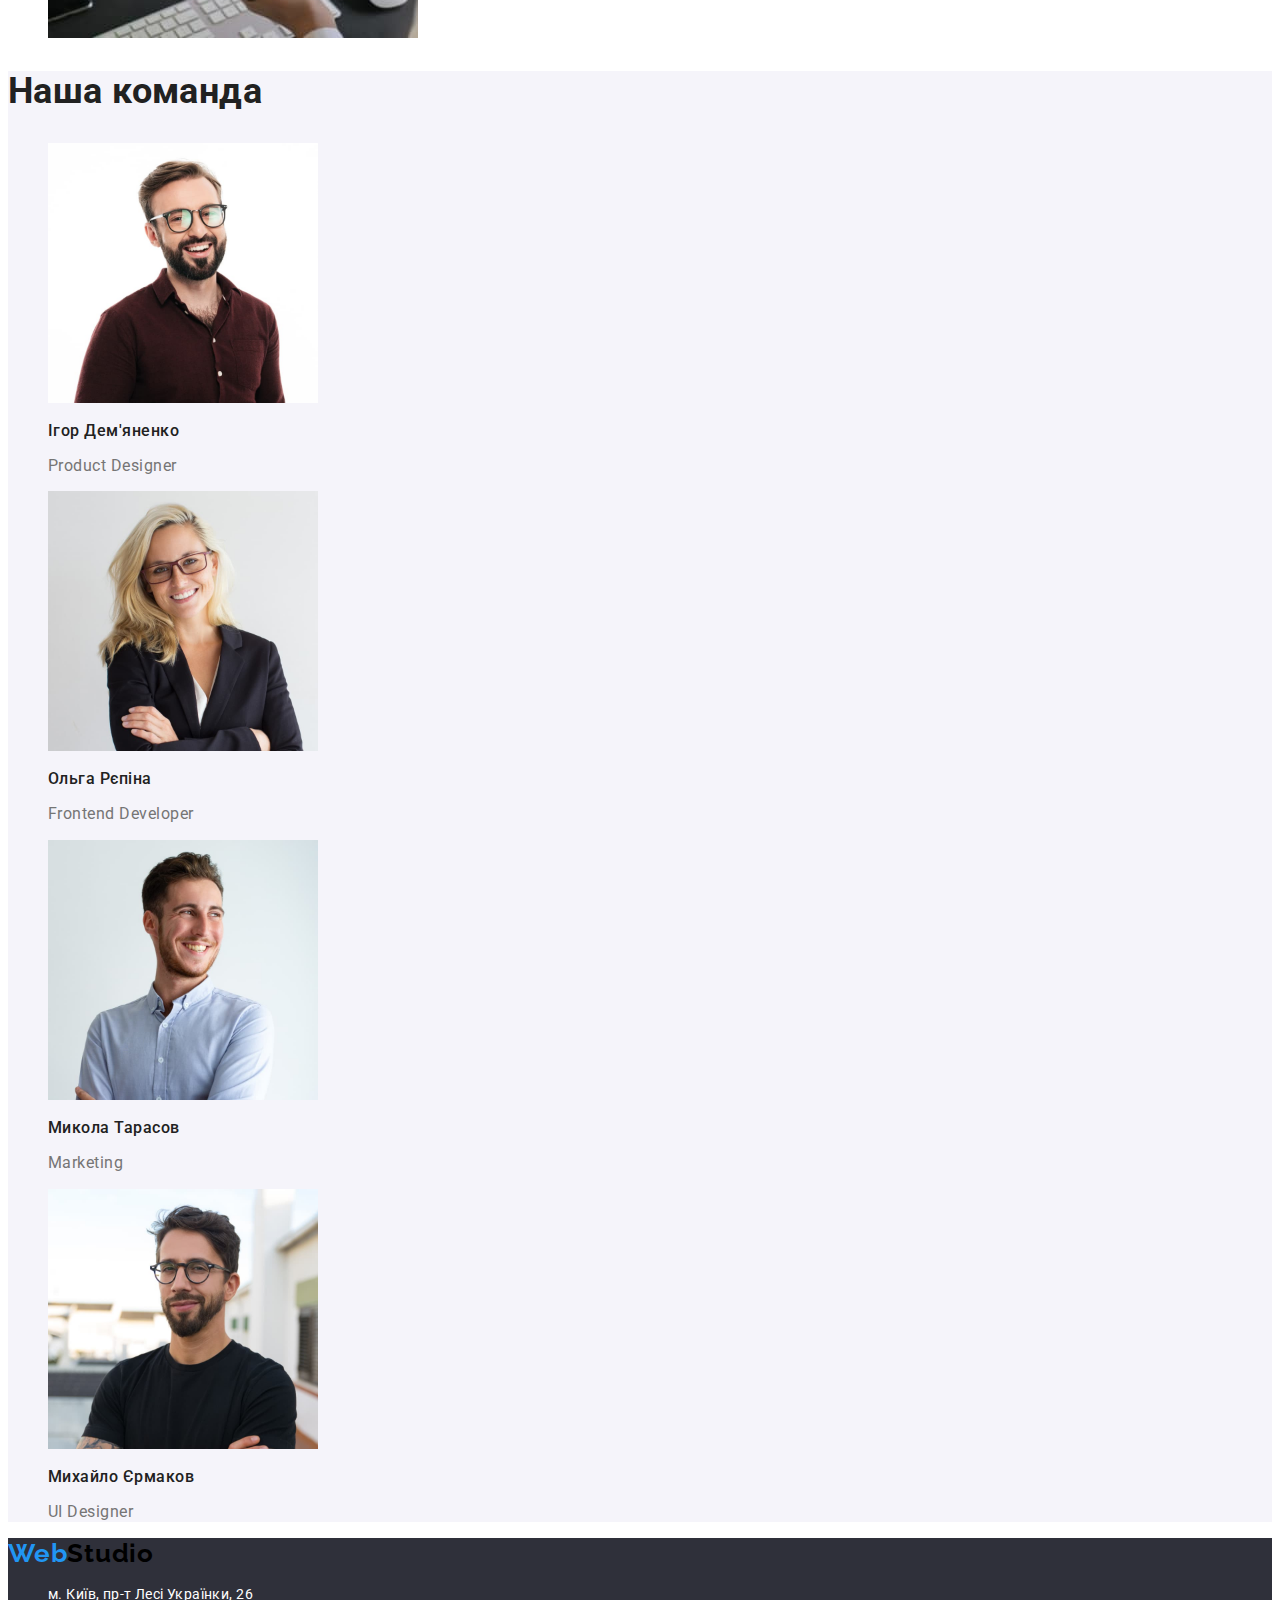
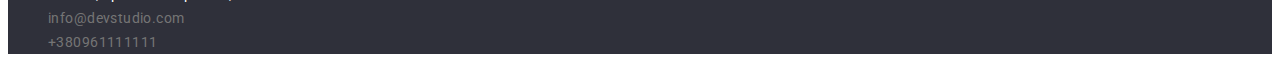
==== commit be5a88e5: "виправлено згідно зауважень ментора" ====
--- a/index.html
+++ b/index.html
@@ -14,37 +14,35 @@
 <body>
     <!--Шапка-->
     <header>
-        <a href="./index.html">
-            <span class="logoweb">Web</span>
-            <span class="logostudio">Studio</span>
-        </a> 
-        
+        <a class="logoweb link" href="./index.html">Web<!--
+        --><span class="logostudio">Studio</span>
+        </a>
+    
         <nav>
             <ul class="navigation">
-                <li><a class="navigation-link" href="./index.html">Студія</a></li>
-                <li><a class="navigation-link" href="./portfolio.html">Портфоліо</a></li>
-                <li><a class="navigation-link" href="">Контакти</a></li>
+                <li><a class="navigation-link link" href="./index.html">Студія</a></li>
+                <li><a class="navigation-link link current" href="./portfolio.html">Портфоліо</a></li>
+                <li><a class="navigation-link link" href="">Контакти</a></li>
             </ul>
-        </nav>  
+        </nav>
     
-        <ul class="contacts">
-            <li><a class="contact-list" href=mailto:info@devstudio.com>info@devstudio.com</a></li>
-            <li><a class="contact-list" href=tel:+380961111111>+380961111111</a></li> 
-         </ul>
+        <ul>
+            <li><a class="contact-list link" href=mailto:info@devstudio.com>info@devstudio.com</a></li>
+            <li><a class="contact-list link" href=tel:+380961111111>+380961111111</a></li>
+        </ul>
     </header>
 
     <!--Герой-->
     <main>
         <section class="hero">
             <h1 class="herotext">Ефективні рішення для вашого бізнесу</h1>
-            <button type="button" class="button"> 
-                <span class="buttontext">Замовити послугу</span>
+            <button type="button" class="button">Замовити послугу
             </button>
         </section>
     
     <!--Якості студії-->
         <section class="benefits">
-            <h2 hidden>Якості</h2>
+            <h2 class="visually-hidden">Якості</h2>
             <ul>
                 <li>
                     <h3 class="benefits-titles">Увага до деталей</h3>
@@ -101,20 +99,19 @@
     
     <!--Підвал-->
     <footer class="footer">
-        <a href="./index.html">
-            <span class="logoweb">Web</span>
-            <span class="logostudio-footer">Studio</span>
+        <a class="logoweb link" href="./index.html">Web<!--
+            --><span class="logostudio">Studio</span>
         </a>
         <address>
-            <ul class="contacts">
-                <li><a class="contact-list" href="https://goo.gl/maps/CPtrU1FHBa2aNyZL9" 
-                    target="_blank" 
-                    rel="noopener noreferrer nofollow">
-                    м. Київ, пр-т Лесі Українки, 26</a></li>
+            <ul>
+                <li><a class="contact-link link" href="https://goo.gl/maps/CPtrU1FHBa2aNyZL9" target="_blank"
+                        rel="noopener noreferrer nofollow">
+                        м. Київ, пр-т Лесі Українки, 26</a></li>
                 <li>
-                <a class="contact-list" href="mailto:info@devstudio.com" >info@devstudio.com</a></li>
-                <li><a class="contact-list" href="tel:+380961111111" >+380961111111</a></li>
-            </ul>          
+                    <a class="contact-list link" href="mailto:info@devstudio.com">info@devstudio.com</a>
+                </li>
+                <li><a class="contact-list link" href="tel:+380961111111">+380961111111</a></li>
+            </ul>
         </address>
     </footer>
 
--- a/css/style.css
+++ b/css/style.css
@@ -1,163 +1,175 @@
 :root {
     --titletext-color: #212121;
     --p-color: #757575;
+    --hover-color: #2196F3;
 }
 
 body{
     font-family: 'Roboto', 'Raleway', sans-serif;
-    background-color: #F5F5F5;
+    background-color: #ffffff;
     color: #757575;
+    font-size: 14px;
+    letter-spacing: 0.03em;
 }
 
 ul{
     list-style: none;
 }
 
+.link{
+    text-decoration: none;
+}
+.visually-hidden {
+    position: absolute;
+    width: 1px;
+    height: 1px;
+    margin: -1px;
+    border: 0;
+    padding: 0;
+    white-space: nowrap;
+    clip-path: inset(100%);
+    clip: rect(0 0 0 0);
+    overflow: hidden;
+}
+
 .secondary-title{
-        
-        font-style: normal;
-        font-weight: 700;
-        font-size: 36px;
-        line-height: 42px;
-    
-    color: var(--titletext-color);
-}
-
-
-.logoweb {
+    font-weight: 700;
+    font-size: 36px;
+    line-height: 1.16;
+    color: var(--titletext-color);
+}
+
+.logoweb{
     font-family: 'Raleway';
-    font-style: normal;
     font-weight: 700;
     font-size: 26px;
-    line-height: 31px;
+    line-height: 1.19;
     letter-spacing: 0.03em;
     color: #2196F3;
 }
-.logostudio {
-    font-family: 'Raleway';
-    font-style: normal;
-    font-weight: 700;
-    font-size: 26px;
-    line-height: 31px;
-    letter-spacing: 0.03em;
+.logostudio{
     color: #000000;
 }
 
 .navigation{
-    font-style: normal;
-    font-weight: 500;
-    font-size: 14px;
-    line-height: 16px;
+    font-weight: 500;
+    font-size: 14px;
+    line-height: 1.14;
     letter-spacing: 0.02em;
     color: var(--titletext-color);
 }
+
 .navigation-link{
-    font-style: normal;
-    font-weight: 500;
-    font-size: 14px;
-    line-height: 16px;
+    font-weight: 500;
+    font-size: 14px;
+    line-height: 1.14;
     letter-spacing: 0.02em;
     color: var(--titletext-color);
 }
 .navigation-link:hover,
 .navigation-link:focus{
-    color: #2196F3;
+    color: var(--hover-color);
+}
+.current{
+   color: #2196F3;
 }
 
 .contact-list{
     font-style: normal;
-    font-weight: 500;
-    font-size: 14px;
-    line-height: 16px;
-    letter-spacing: 0.02em;
+    font-weight: 400;
+    font-size: 14px;
+    line-height: 1.71;
+    letter-spacing: 0.03em;
     color: var(--p-color);
 }
+.contact-link{
+    font-style: normal;
+    font-weight: 400;
+    font-size: 14px;
+    line-height: 1.71;
+    letter-spacing: 0.03em;
+    color: #FFFFFF;
+}
 .contact-list:hover,
-.contact-list:focus{
-    color: #2196F3;
+.contact-list:focus,
+.contact-link:hover,
+.contact-link:focus{
+    color: var(--hover-color);
 }
 
 .hero{
-    width: 696px;
+    
     background-color: #2F303A;
     text-align: center;
 }
 .herotext{
     font-weight: 900;
     font-size: 44px;
-    line-height: 60px;
-    font-style: normal;
+    line-height: 1.36;
     text-align: center;
     letter-spacing: 0.06em;
     text-transform: uppercase;
     width: 696px;
     color: #FFFFFF;
-    background-color: #2F303A;
+    
 }
 
 .button{
     font-family: inherit;
-    background: #2196F3;
+    background: #2196F3;     
+    font-weight: 700;
+    font-size: 16px;
+    line-height: 1.87;
+    letter-spacing: 0.06em;
+    color: #FFFFFF;
+    cursor: pointer;
 }
 
 .button:hover,
 .button:focus{
-    background: #dde7f0;
-}
-.buttontext{
-        width: 152px;
-        height: 30px;
-        left: 724px;
-        top: 440px;
-    
-        font-style: normal;
-        font-weight: 700;
-        font-size: 16px;
-        line-height: 30px;
-
-        align-items: center;
-        text-align: center;
-        color: #FFFFFF;
+    background: #188CE8;;
 }
 
 .benefits-titles{
     font-weight: 700;
     font-size: 14px;
-    line-height: 16px;
+    line-height: 1.14;
     letter-spacing: 0.03em;
     text-transform: uppercase;
-    font-style: normal;
     color: var(--titletext-color);
 }
 .benefits-p{
-    font-style: normal;
-    font-weight: 400;
-    font-size: 14px;
-    line-height: 24px;
-    letter-spacing: 0.03em;
-    color: var(--p-color);
+    font-weight: 400;
+    font-size: 14px;
+    line-height: 1.71;
+    letter-spacing: 0.03em;
 }
 
 .ourteam-titles{
     font-weight: 500;
     font-size: 16px;
-    line-height: 19px;
-    letter-spacing: 0.03em;
-    font-style: normal;
-    color: var(--titletext-color);
+    line-height: 1.18;
+    letter-spacing: 0.03em;
+    color: var(--titletext-color);
+}
+.ourteam{
+    background-color: #F5F4FA;
 }
 .ourteam-p{
     font-weight: 400;
     font-size: 16px;
-    line-height: 19px;
-    letter-spacing: 0.03em;
-    font-style: normal;
-    color: var(--p-color);
+    line-height: 1.18;
+    letter-spacing: 0.03em;
 }
 
 
 .filterbutton{
     font-family: inherit;
+    font-weight: 500;
+    font-size: 16px;
+    line-height: 1.62;
+    text-align: center;
+    letter-spacing: 0.03em;
     background-color: #F5F4FA;
     color: var(--titletext-color);
     cursor: pointer;
@@ -173,10 +185,9 @@
 }
 .logostudio-footer{
     font-family: 'Raleway';
-    font-style: normal;
     font-weight: 700;
     font-size: 26px;
-    line-height: 31px;
+    line-height: 1.19;
     letter-spacing: 0.03em;
     color: white;
 }
@@ -185,14 +196,13 @@
 font-style: normal;
 font-weight: 700;
 font-size: 18px;
-line-height: 36px;
+line-height: 2;
 color: var(--titletext-color);
 }
 
 .allworks-p{
-font-style: normal;
 font-weight: 400;
 font-size: 16px;
-line-height: 30px;
+line-height: 1.87;
 color: var(--p-color);
 }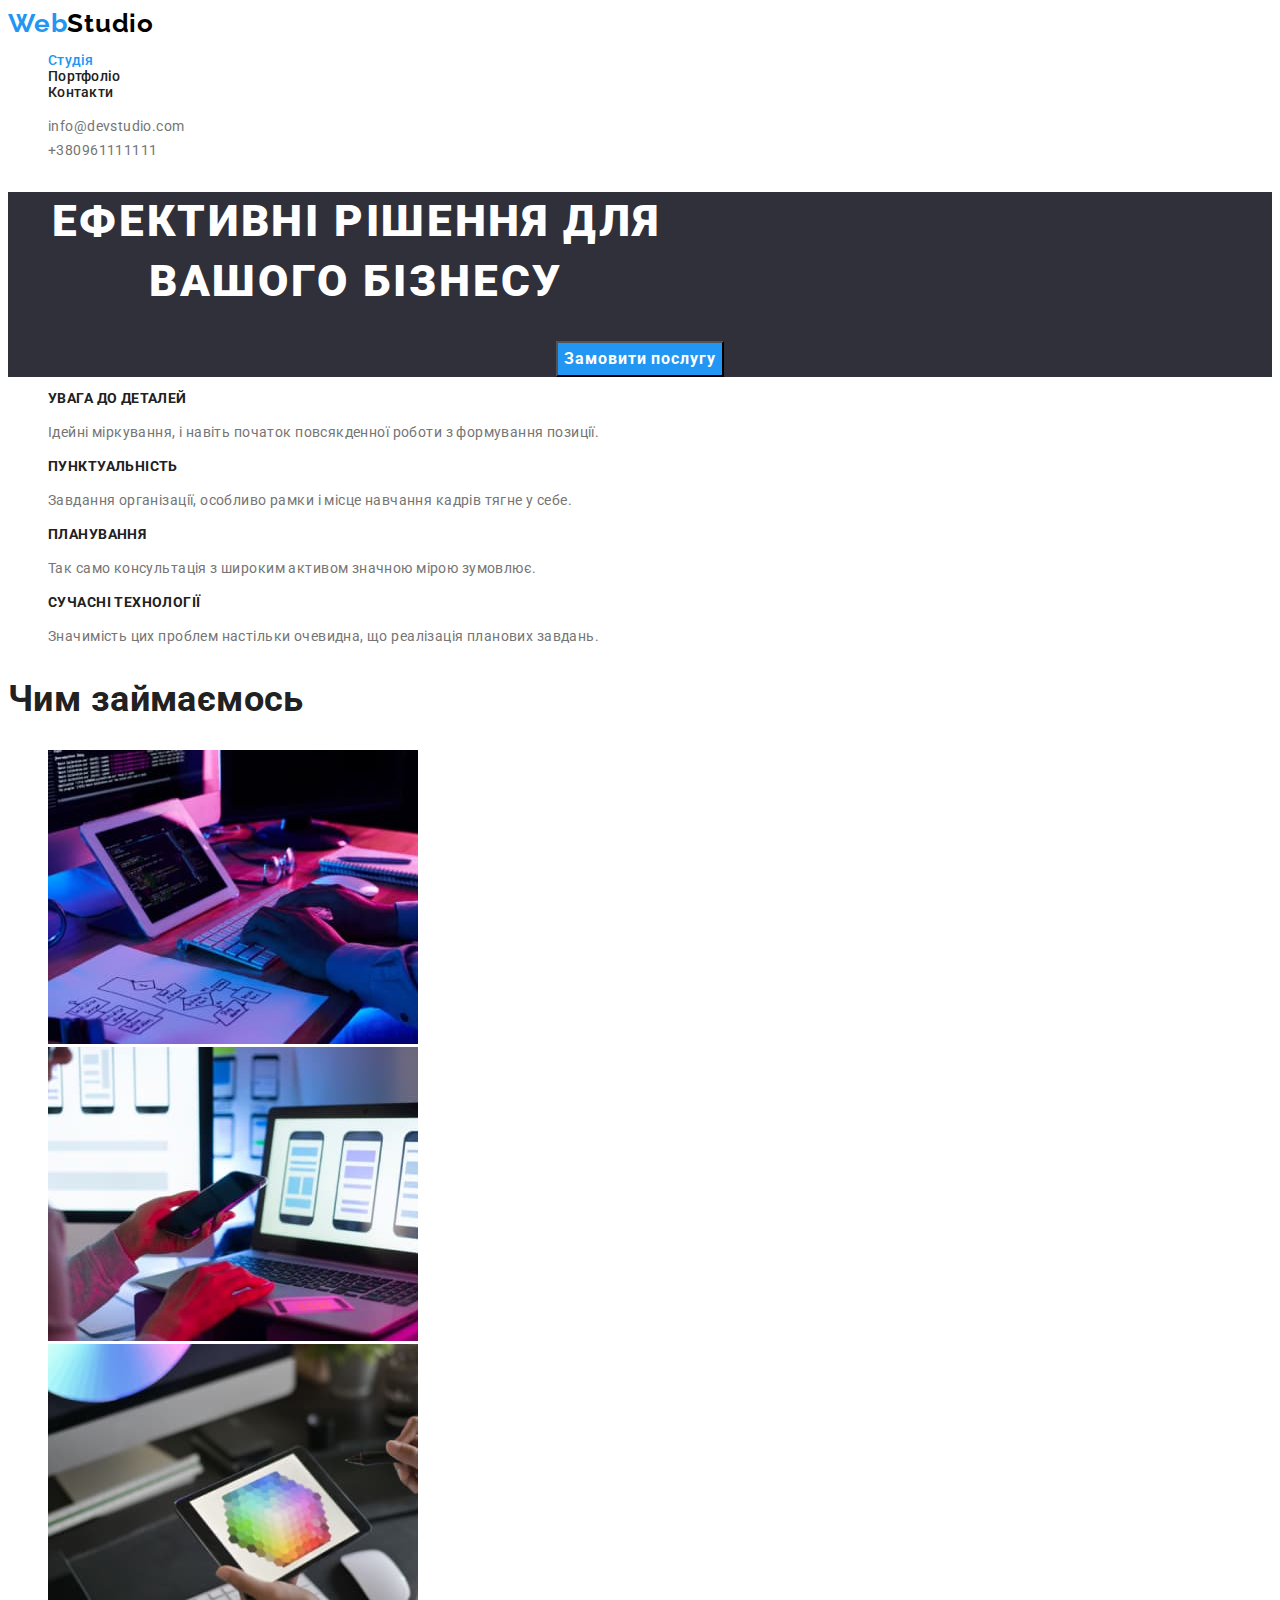
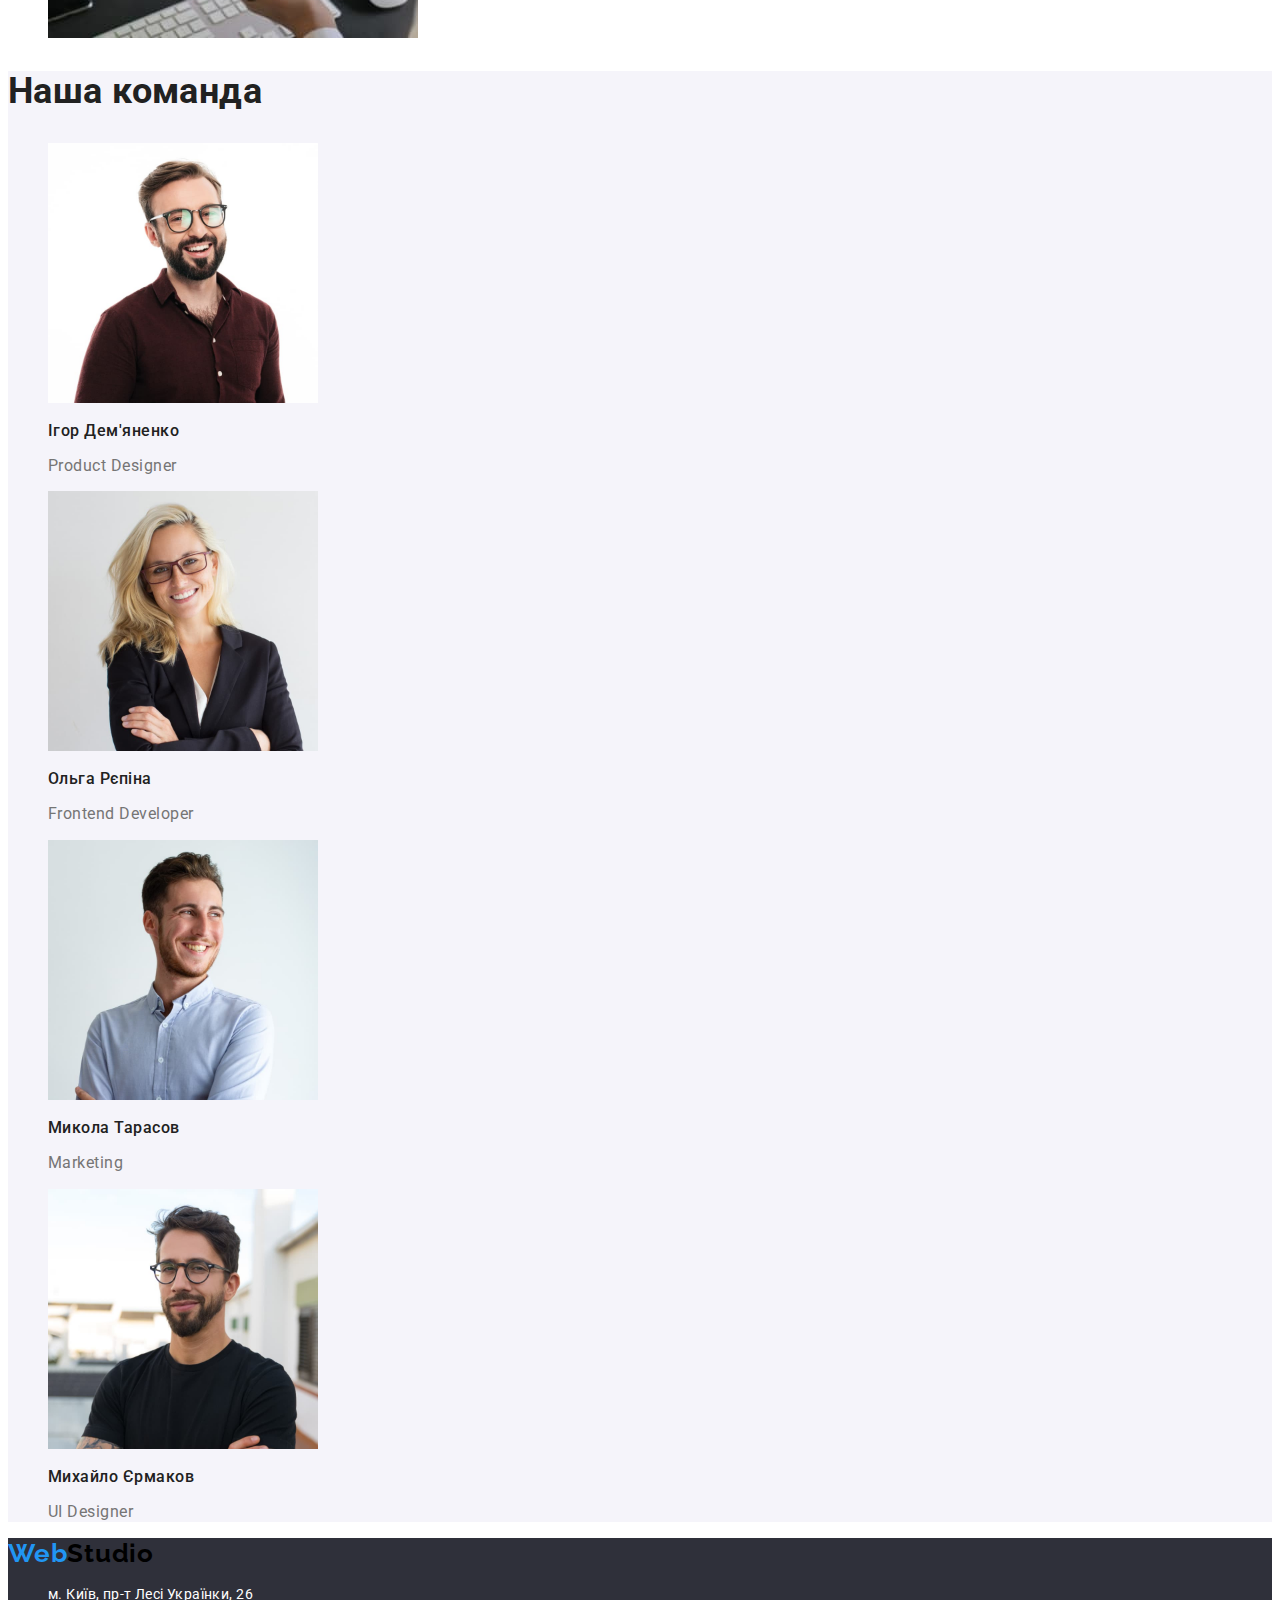
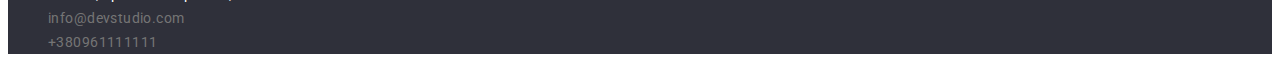
==== commit 78b551fd: "оновлено згідно зауважень ментора" ====
--- a/index.html
+++ b/index.html
@@ -20,8 +20,8 @@
     
         <nav>
             <ul class="navigation">
-                <li><a class="navigation-link link" href="./index.html">Студія</a></li>
-                <li><a class="navigation-link link current" href="./portfolio.html">Портфоліо</a></li>
+                <li><a class="navigation-link link current" href="./index.html">Студія</a></li>
+                <li><a class="navigation-link link" href="./portfolio.html">Портфоліо</a></li>
                 <li><a class="navigation-link link" href="">Контакти</a></li>
             </ul>
         </nav>
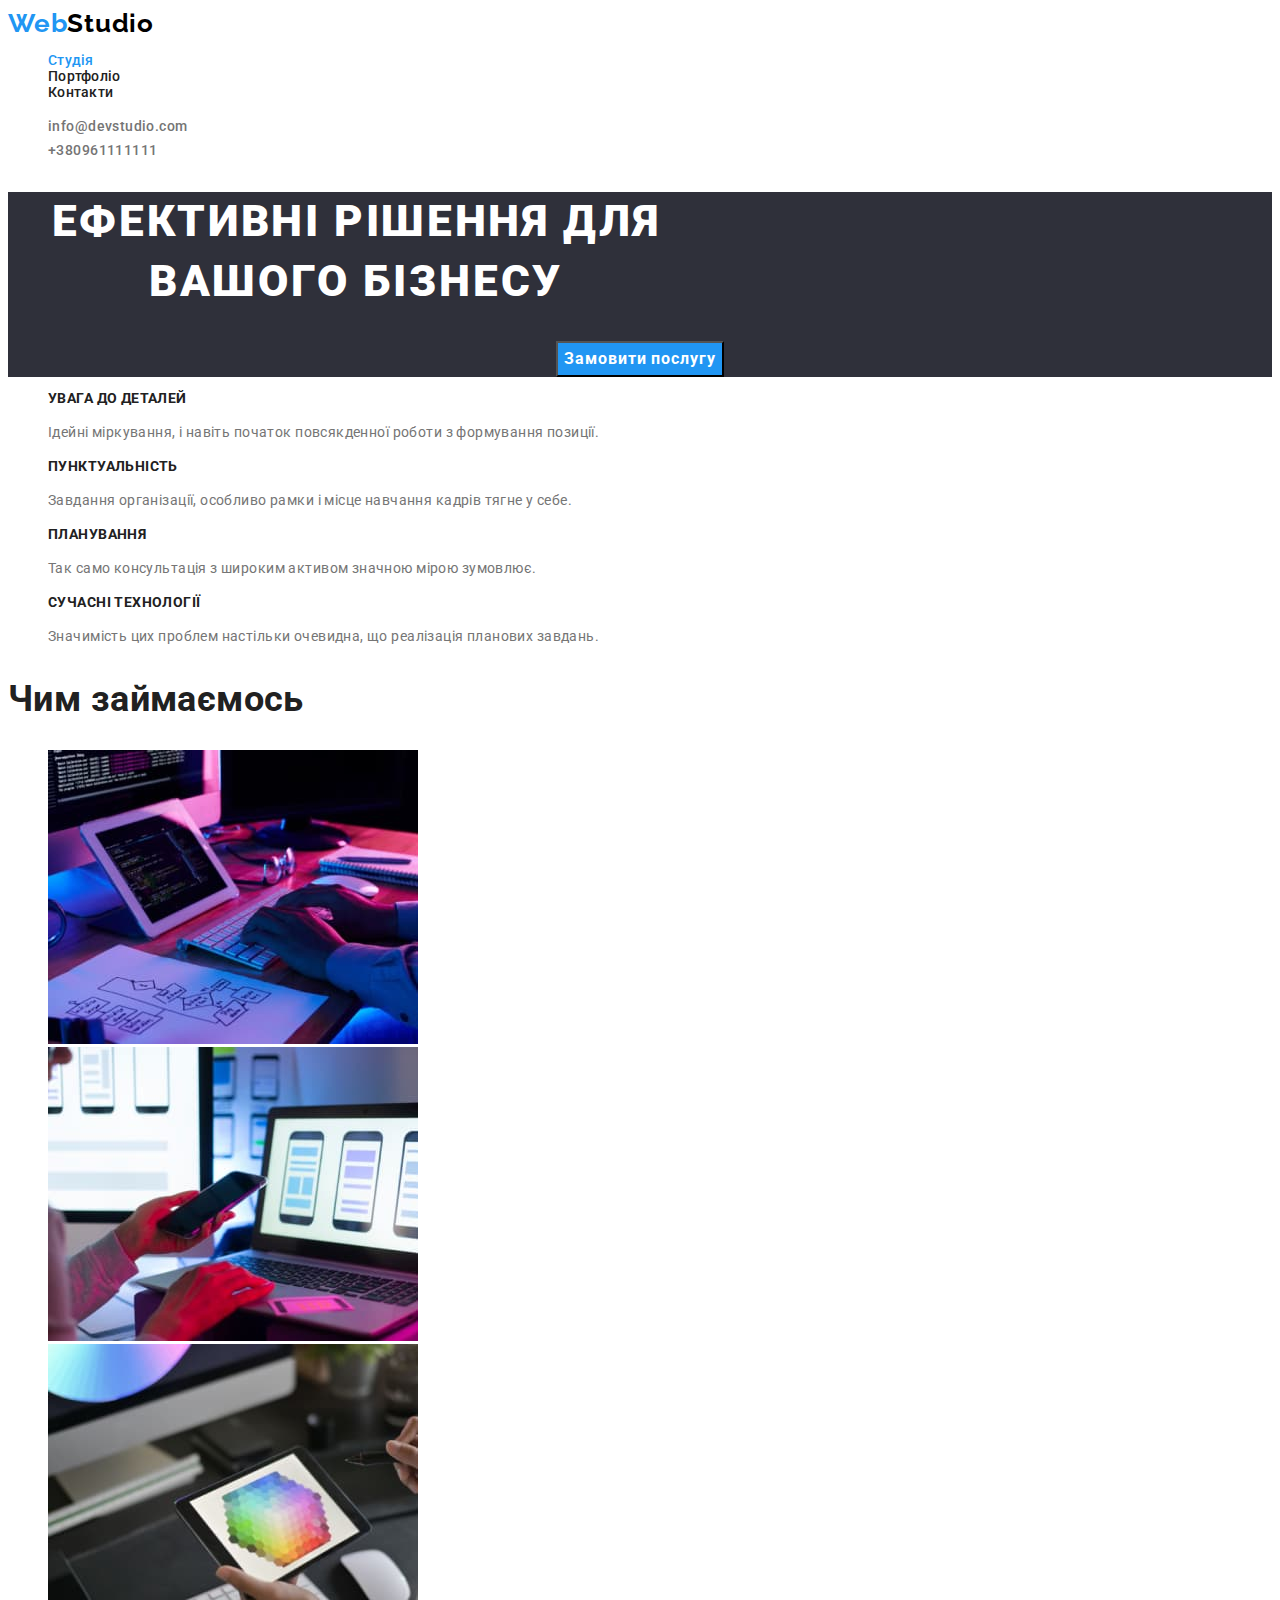
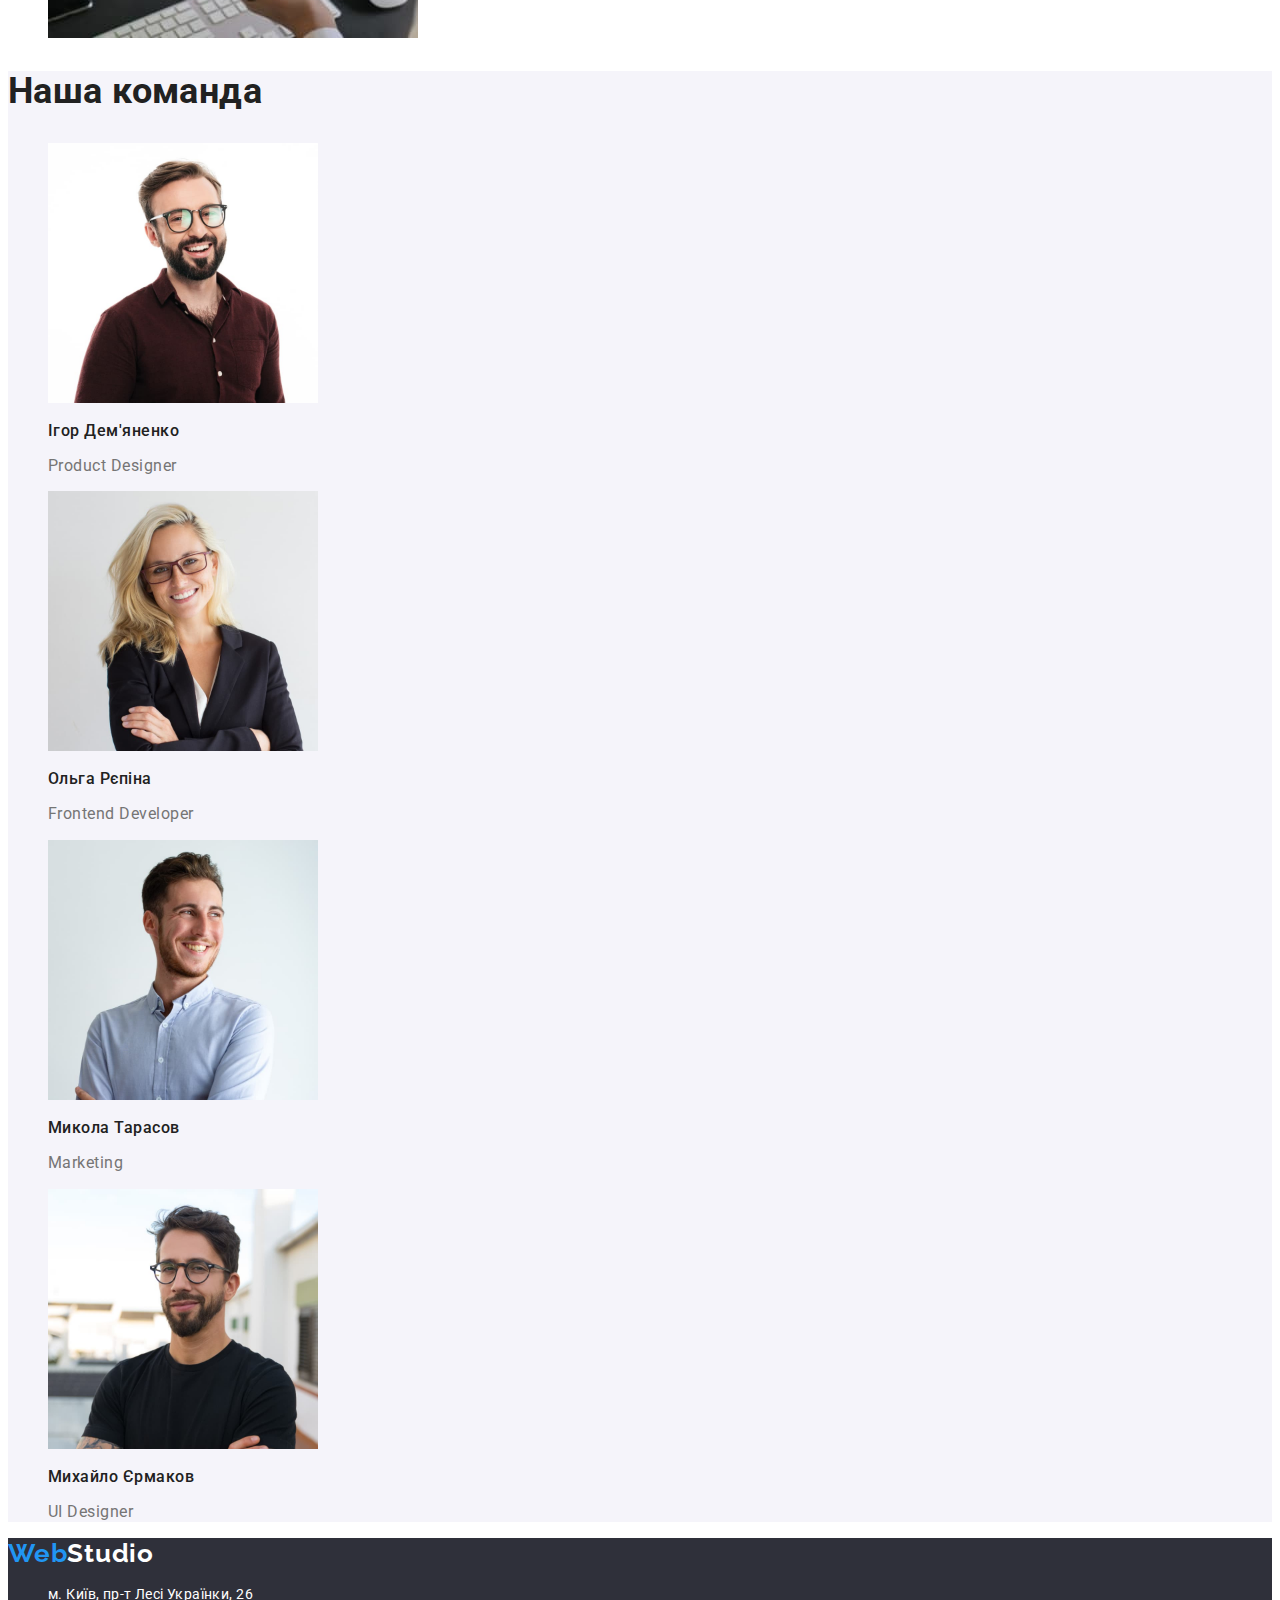
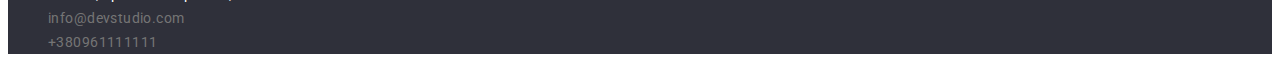
==== commit c60e8f09: "оновлено після прийняття ДЗ" ====
--- a/index.html
+++ b/index.html
@@ -14,8 +14,7 @@
 <body>
     <!--Шапка-->
     <header>
-        <a class="logoweb link" href="./index.html">Web<!--
-        --><span class="logostudio">Studio</span>
+        <a class="logoweb link" href="./index.html">Web<span class="logostudio">Studio</span>
         </a>
     
         <nav>
@@ -27,8 +26,8 @@
         </nav>
     
         <ul>
-            <li><a class="contact-list link" href=mailto:info@devstudio.com>info@devstudio.com</a></li>
-            <li><a class="contact-list link" href=tel:+380961111111>+380961111111</a></li>
+            <li><a class="header-contacts link" href=mailto:info@devstudio.com>info@devstudio.com</a></li>
+            <li><a class="header-contacts link" href=tel:+380961111111>+380961111111</a></li>
         </ul>
     </header>
 
@@ -99,8 +98,7 @@
     
     <!--Підвал-->
     <footer class="footer">
-        <a class="logoweb link" href="./index.html">Web<!--
-            --><span class="logostudio">Studio</span>
+        <a class="logoweb link" href="./index.html">Web<span class="footer-logostudio">Studio</span>
         </a>
         <address>
             <ul>
--- a/css/style.css
+++ b/css/style.css
@@ -2,6 +2,8 @@
     --titletext-color: #212121;
     --p-color: #757575;
     --hover-color: #2196F3;
+    --background-color: #ffffff;
+    --backgroundfilter-color: #EEEEEE;
 }
 
 body{
@@ -51,6 +53,7 @@
     color: #000000;
 }
 
+
 .navigation{
     font-weight: 500;
     font-size: 14px;
@@ -93,8 +96,18 @@
 .contact-list:hover,
 .contact-list:focus,
 .contact-link:hover,
-.contact-link:focus{
+.contact-link:focus,
+.header-contacts:hover,
+.header-contacts:focus{
     color: var(--hover-color);
+}
+.header-contacts{
+    font-style: normal;
+        font-weight: 500;
+        font-size: 14px;
+        line-height: 1.71;
+        letter-spacing: 0.03em;
+        color: var(--p-color);
 }
 
 .hero{
@@ -183,6 +196,10 @@
 .footer{
     background-color: #2F303A;
 }
+
+.footer-logostudio {
+    color: #ffffff;}
+
 .logostudio-footer{
     font-family: 'Raleway';
     font-weight: 700;
